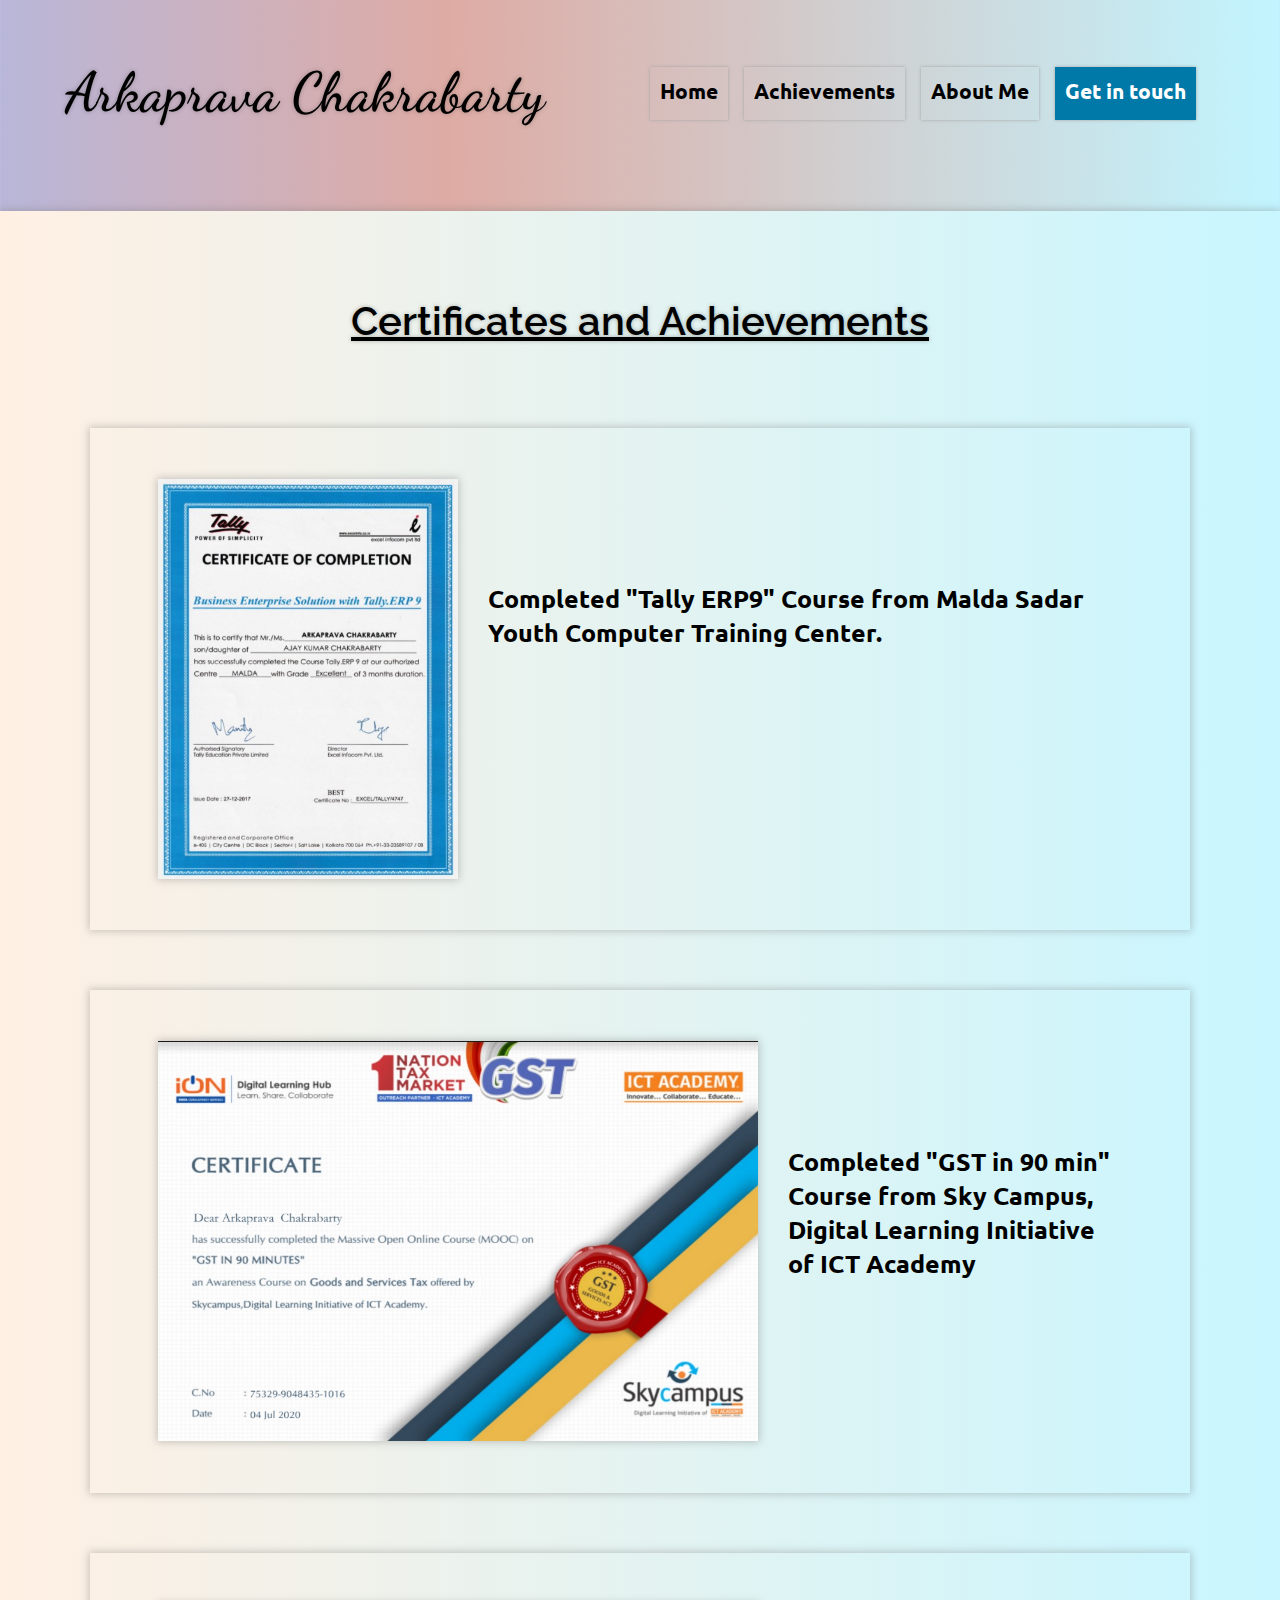
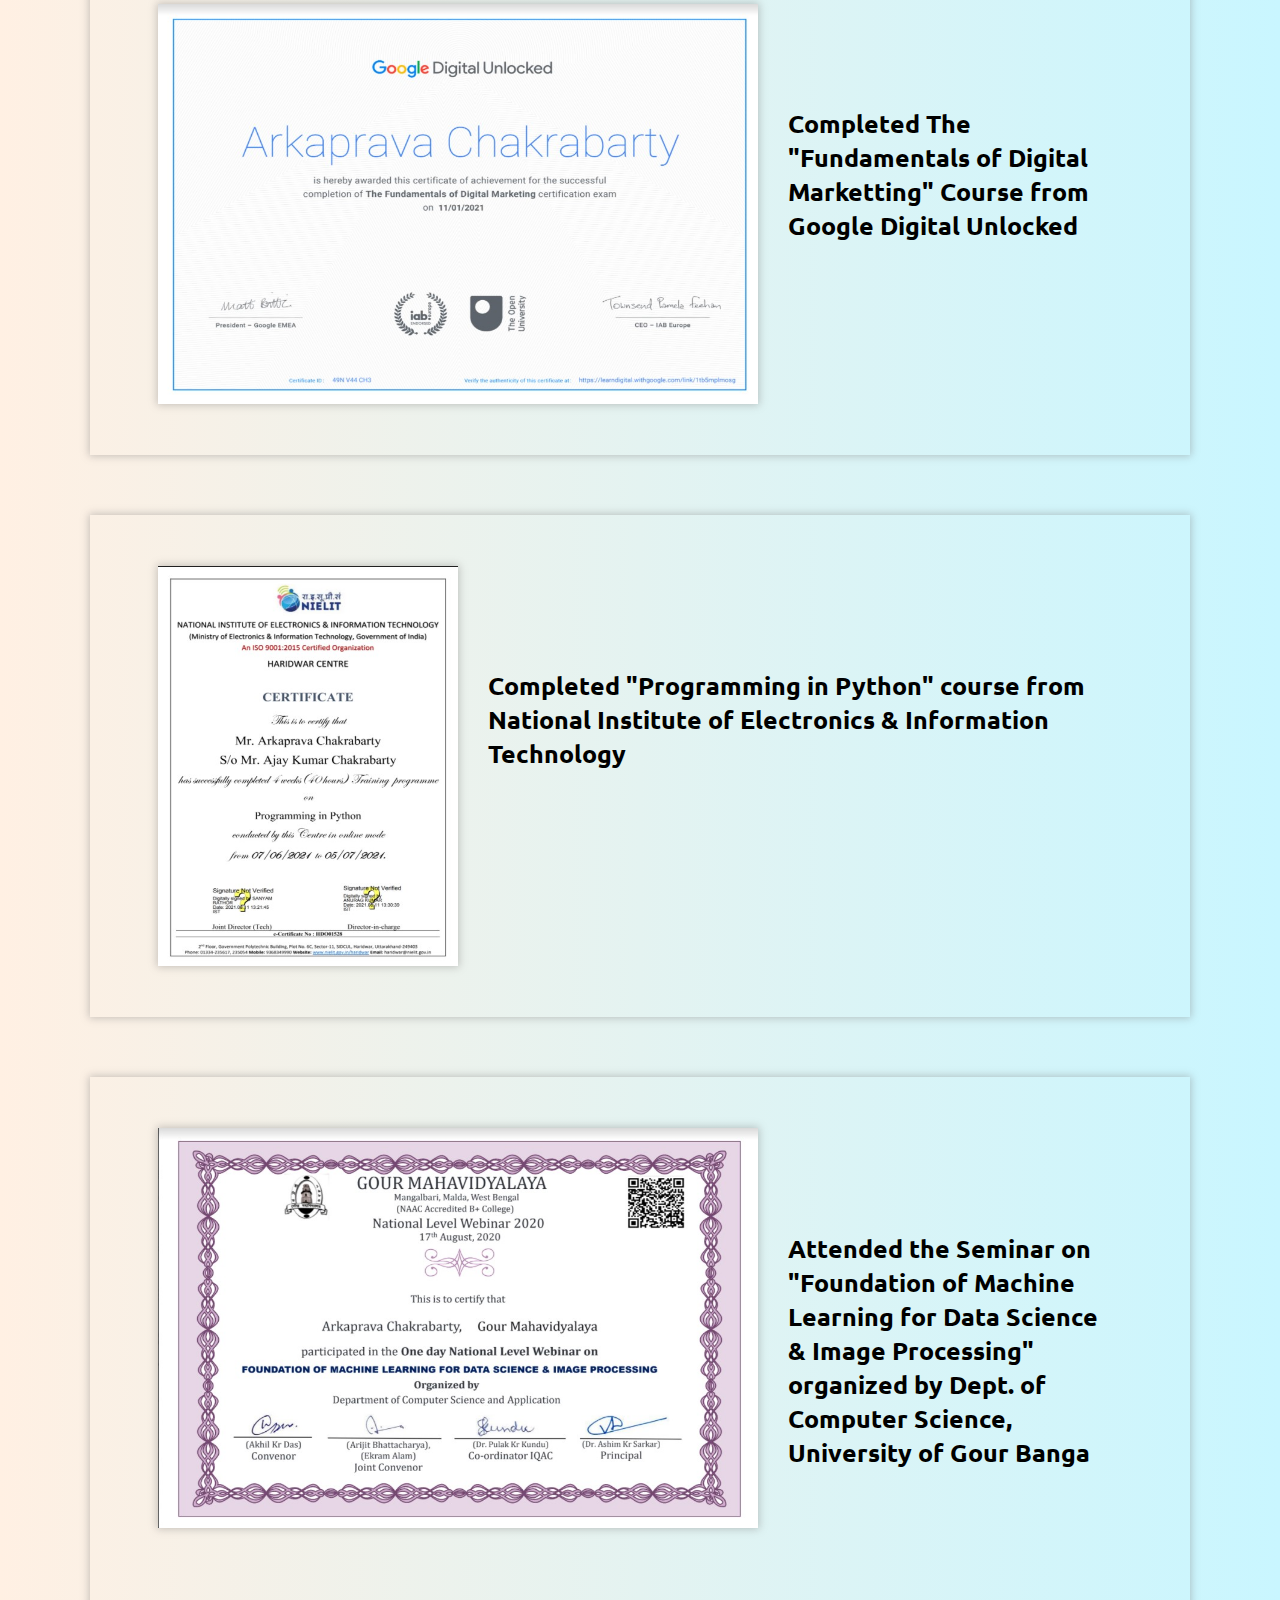
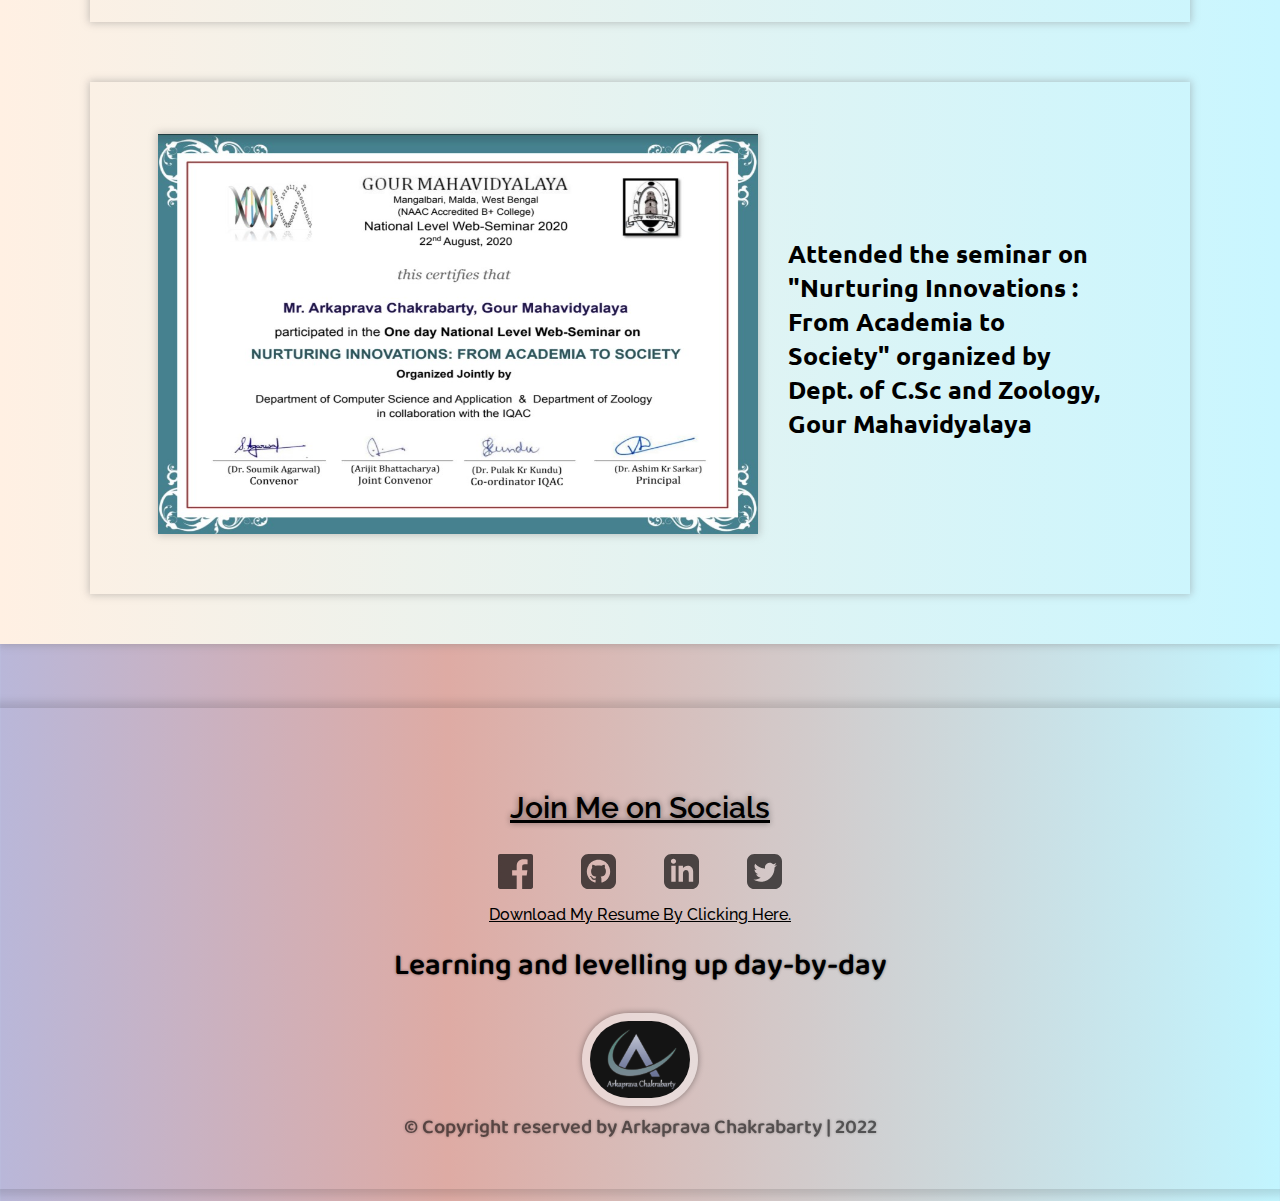
==== achievement.html @ 01ed6176 "Add files via upload" ====
<!DOCTYPE html>
<html lang="en">
<head>
    <meta charset="UTF-8">
    <meta http-equiv="X-UA-Compatible" content="IE=edge">
    <meta name="viewport" content="width=device-width, initial-scale=1.0">

    <link href="https://fonts.googleapis.com/css2?family=Ubuntu&display=swap" rel="stylesheet">
    <link href="https://fonts.googleapis.com/css2?family=Comforter&display=swap" rel="stylesheet">
    <link href="https://fonts.googleapis.com/css2?family=Roboto+Mono&display=swap" rel="stylesheet">
    <link href="https://fonts.googleapis.com/css2?family=Nunito&display=swap" rel="stylesheet">
    <link href="https://fonts.googleapis.com/css2?family=Baloo+Bhaijaan+2&display=swap" rel="stylesheet">
    <link href="https://fonts.googleapis.com/css2?family=Raleway&display=swap" rel="stylesheet">
    <link href="https://fonts.googleapis.com/css2?family=Dancing+Script:wght@500&display=swap" rel="stylesheet">

    <link rel="icon" href="images/My_logo.png" type="image/x-icon">

    <link rel="stylesheet" href="css/main.css">

    <title>Arkaprava Chakrabarty || Portfolio</title>
</head>
<body>
    <header class="index_header">
        <div class="headLogo"> <a href="index.html"> Arkaprava Chakrabarty</a> </div>
        <div class="navBar">
            <a href="index.html">Home</a>
            <a href="achievement.html">Achievements</a>
            <a href="about.html">About Me</a>
            <a href="contact.html" class="get_in_touch">Get in touch</a>
        </div>
    </header>

    <article>
        <div class="achievement_container">
            <div class="achievement_heading">Certificates and Achievements</div>
            <div class="achievement_content_container">
                <img src="images/tally.jpg" alt="" class="length_img">
                <div class="achievement_content_description">Completed "Tally ERP9" Course from Malda Sadar Youth Computer Training Center.</div>
            </div>
            <div class="achievement_content_container">
                <img src="images/gst_in_90min.jpg" alt="" class="width_img">
                <div class="achievement_content_description">Completed "GST in 90 min" Course from Sky Campus, Digital Learning Initiative of ICT Academy</div>
            </div>
            <div class="achievement_content_container">
                <img src="images/digital_marketting.jpg" alt="" class="width_img">
                <div class="achievement_content_description">Completed The "Fundamentals of Digital Marketting" Course from Google Digital Unlocked</div>
            </div>
            <div class="achievement_content_container">
                <img src="images/python_neilit.jpg" alt="" class="length_img">
                <div class="achievement_content_description">Completed "Programming in Python" course from National Institute of Electronics & Information Technology</div>
            </div>
            <div class="achievement_content_container">
                <img src="images/webinar_Csc.jpg" alt="" class="width_img">
                <div class="achievement_content_description">Attended the Seminar on "Foundation of Machine Learning for Data Science & Image Processing" organized by Dept. of Computer Science, University of Gour Banga</div>
            </div>
            <div class="achievement_content_container">
                <img src="images/webinar_CSc_Zoo.jpg" alt="" class="width_img">
                <div class="achievement_content_description">Attended the seminar on "Nurturing Innovations : From Academia to Society" organized by Dept. of C.Sc and Zoology, Gour Mahavidyalaya</div>
            </div>
        </div>
    </article>

    <footer class="index_footer">
        <div class="footer_container">
            <div class="icon_container"><!--Social Icons-->
                <div class="footer_heading">Join Me on Socials</div>
                <a href="https://www.facebook.com/arkaprava.chakrabarty.3"><img src="images/facebook.svg" alt=""></a> <!--Facebook Link-->

                <a href="https://github.com/Arkaprava-98"><img src="images/github.svg" alt=""></a><!--Github Link-->

                <a href=""><img src="images/linkedin.svg" alt=""></a><!--Linked in Link-->

                <a href=""><img src="images/twitter.svg" alt=""></a> <!--Twitter link-->
            </div>
            <a href="images/Arkaprava_Chakrabarty_Resume.pdf" download="Arkaprava_Chakrabarty_Resume" class="resume_link">Download My Resume By Clicking Here.</a>
            <div class="footer_caption">Learning and levelling up day-by-day</div>
            <div class="copyright_img"><img src="images/My_logo.png" alt=""></div>
            <div class="page_copyright">&copy; Copyright reserved by Arkaprava Chakrabarty | 2022</div>
        </div>
</body>
</html>
---- css/main.css ----
html,body,div,span,applet,object,iframe,h1,h2,h3,h4,h5,h6,p,blockquote,pre,a,abbr,acronym,address,big,cite,code,del,dfn,em,img,ins,kbd,q,s,samp,small,strike,strong,sub,sup,tt,var,b,u,i,center,dl,dt,dd,ol,ul,li,fieldset,form,label,legend,table,caption,tbody,tfoot,thead,tr,th,td,article,aside,canvas,details,embed,figure,figcaption,footer,header,hgroup,menu,nav,output,ruby,section,summary,time,mark,audio,video{margin:0;padding:0;border:0;font-size:100%;vertical-align:baseline;text-decoration:none;color:#000}article,aside,details,figcaption,figure,footer,header,hgroup,menu,nav,section{display:block}body{line-height:1}ol,ul{list-style:none}blockquote,q{quotes:none}blockquote:before,blockquote:after{content:"";content:none}q:before,q:after{content:"";content:none}table{border-collapse:collapse;border-spacing:0}body{width:100%;background:linear-gradient(90deg, #b9b7d9 0%, #deaba4 35%, #c2f5ff 100%)}.index_header{display:inline-block;padding:10px;width:90%;margin:55px 55px 40px 55px;position:sticky}.headLogo{float:left;font-family:"Dancing Script",cursive;font-weight:600;font-size:55px;text-shadow:0 0 4px #413d3d5c}.navBar{float:right;padding:15px}.navBar a{padding:10px;padding-bottom:16px;margin:6px;font-family:"Ubuntu",sans-serif;font-size:21px;font-weight:600;box-sizing:border-box;box-shadow:0px 0px 3px 0px #a4a4a4}.get_in_touch{color:#fff;background-color:#0079a8}.content1{display:flex;width:100%;margin-top:3%;box-shadow:0px 0px 8px 1px rgba(120,118,118,.4);background:linear-gradient(90deg, #fff0e3 0%, #c9f6ff 100%)}.content1_left{width:50%;text-align:center;font-size:45px;padding:50px;margin:10px;margin-top:3%}.greet_text{width:140%;text-align:left;padding:10px 10px 13px 43.5%;font-size:35px;font-family:"Roboto Mono",monospace;font-weight:600;text-shadow:0 0 4px #413d3d5c}.greet_name{width:121%;padding:10px 10px 13px 19%;font-size:40px;font-family:"Nunito",sans-serif;font-weight:600;text-shadow:0 0 4px #413d3d5c}.greet_des{width:100%;margin-left:40%;padding:10px 10px 13px 22px;text-align:left;font-size:35px;font-family:"Roboto Mono",monospace;font-weight:600;box-sizing:border-box;background:#eabcbc;box-shadow:0px 0px 8px 1px rgba(120,118,118,.4)}.greet_link{text-align:left;padding:10px 24px 10px 6%;margin-left:40%;font-size:30px;font-family:"Ubuntu",sans-serif;font-weight:600;box-sizing:border-box;background:#eabcbc;box-shadow:0px 0px 8px 1px rgba(120,118,118,.4);margin-top:12px;border-radius:30px;width:38%}.content1_right{width:37%;padding:3% 0px 10px 12%;margin-bottom:2%}.content1_right img{box-shadow:0px 0px 20px 9px rgba(120,118,118,.4)}.content2{padding:60px;margin-top:5%;margin-bottom:5%;box-sizing:border-box;box-shadow:0px 0px 8px 6px rgba(0,0,0,.12)}.content2_heading{text-align:center;font-size:40px;font-family:"Raleway",sans-serif;font-weight:600;text-shadow:0 0 6px #0000007a;box-sizing:border-box;box-shadow:0px 0px 10px 5px rgba(0,0,0,.14);margin:0px 31% 0px 29%;padding:10px 5px 10px 5px;background:linear-gradient(90deg, #fff0e3 0%, #c9f6ff 100%)}.content2_content_container{display:flex;padding:0px 60px 0px 60px;margin-top:5%;margin-bottom:53}.content2_body_container{padding:30px;margin:14px;box-sizing:border-box;box-shadow:0px 0px 10px 0px rgba(0,0,0,.2);border-radius:6px}.content2_body_container p{padding:35px 35px 15px 35px;margin:5px 5px 50px 5px;font-family:"Baloo Bhaijaan 2",cursive;font-size:22px}.content2_body_container a{margin:0px 28% 0px 28%;padding:7px 20px 7px 20px;box-sizing:border-box;box-shadow:0px 0px 13px 0px rgba(0,0,0,.14);border-radius:36px;background:linear-gradient(90deg, #fff0e3 0%, #c9f6ff 100%);font-family:"Ubuntu",sans-serif}footer{width:100%;margin-top:5%;margin-bottom:1%;box-sizing:border-box;box-shadow:0px 0px 8px 6px rgba(0,0,0,.12);padding:50px;text-align:center}.icon_container{margin:30px 30px 15px 30px}.icon_container a{padding:10px;margin:12px;opacity:.65}.footer_heading{font-size:30px;font-family:"Raleway",sans-serif;font-weight:600;text-shadow:0 0 6px #0000007a;text-decoration:underline;margin:0px 0px 26px 0px;padding:5px}.icon_container a img{width:35px}.footer_caption{padding:20px 30px 7px 30px;margin:10px 30px 3px 30px;font-family:"Baloo Bhaijaan 2",cursive;font-size:30px;font-weight:600;text-shadow:0 0 3px #00000073}.page_copyright{opacity:.6;font-family:"Baloo Bhaijaan 2",cursive;font-size:20px;font-weight:600;text-shadow:0 0 3px #00000073}.copyright_img img{width:100px;height:77px;padding:8px;border-radius:64px;margin:20px 5px 10px 5px;background-color:#ffffff6b;box-shadow:0px 0px 6px 0px rgba(0,0,0,.39)}.contact_header{display:inline-block;padding:10px;width:90%;margin:55px 55px 40px 55px;position:sticky}.contact_content_container{display:flex;width:100%;margin-top:3%;padding:4% 0px;box-shadow:0px 0px 8px 1px rgba(120,118,118,.4);background:linear-gradient(90deg, #fff0e3 0%, #c9f6ff 100%)}.contact_left_container{display:inline-block;text-align:center;padding:20px;width:50%;box-shadow:0px 0px 8px 1px rgba(120,118,118,.4);margin:15px}.contact_left_heading{font-size:40px;font-family:"Raleway",sans-serif;text-shadow:0 0 4px #413d3d5c;font-weight:600;padding:20px 10px 20px 10px;text-decoration:underline}.contact_left_description{font-size:25px;font-family:"Nunito",sans-serif;font-weight:600;text-shadow:0 0 4px #413d3d5c;padding:10px 60px 20px 60px;text-align:left;line-height:28px}.contact_form{margin:5px 50px 10px 50px;padding:10px 60px}.contact_form div{display:inline-block;width:100%}.contact_form div label{display:inline-block;width:100%;text-align:left;font-family:"Ubuntu",sans-serif;text-shadow:0 0 4px #413d3d5c;font-size:20px;font-weight:600;padding:10px 0px 5px 0px;margin:10px 0px 10px 0px;text-decoration:underline}.contact_form div input{display:inline-block;width:100%;height:50px;padding:0px 20px;margin:5px 0px}#contact_gen_msg{height:200px}#submit_btn{width:25%;font-size:20px;float:left;border-radius:30px;font-family:"Ubuntu",sans-serif;font-weight:600;background-color:#ffd2d2b5;text-shadow:0 0 4px #413d3d5c}.contact_right_container{display:inline-block;text-align:center;padding:20px;width:50%;box-shadow:0px 0px 8px 1px rgba(120,118,118,.4);margin:15px}.contact_right_myinfo{font-size:40px;font-family:"Raleway",sans-serif;text-shadow:0 0 4px #413d3d5c;font-weight:600;padding:20px 10px 20px 10px;text-decoration:underline}.contact_right_img{float:left;width:200px;height:250px;padding:30px 5px}.contact_right_description{text-align:justify;font-size:30px;font-family:"Nunito",sans-serif;font-weight:600;text-shadow:0 0 4px #413d3d5c;padding:20px 30px 20px 32%;line-height:37px;word-break:break-word}.contact_right_label{width:93%;padding:15px 20px;font-size:25px;font-family:"Nunito",sans-serif;font-weight:600;text-shadow:0 0 4px #413d3d5c;border-radius:30px;background-color:#caffff;margin-top:30px;margin-bottom:10px;text-align:center}.contact_right_address{width:100%;display:flex;justify-content:flex-start;padding:10px 10px;font-size:25px;font-family:"Raleway",sans-serif;font-weight:600;text-shadow:0 0 4px #413d3d5c;text-align:left}.contact_right_mail{width:100%;display:flex;justify-content:flex-start;padding:10px 10px;font-size:25px;font-family:"Raleway",sans-serif;font-weight:600;text-shadow:0 0 4px #413d3d5c;text-align:left}.contact_right_mail span{padding-left:10px;font-family:"Nunito",sans-serif;font-weight:100}.about_content_container{display:grid;width:100%;margin-top:3%;box-shadow:0px 0px 8px 1px rgba(120,118,118,.4);background:linear-gradient(90deg, #fff0e3 0%, #c9f6ff 100%)}.about_content_part1{padding:10px}.about_intro_heading{font-size:40px;font-family:"Raleway",sans-serif;text-shadow:0 0 4px #413d3d5c;text-align:center;font-weight:600;text-decoration:underline;margin:30px 10px 5px 10px}.about_content_intro{padding:40px 0px 40px 40px;margin:30px 0px 30px 17%;width:79%}.about_intro_img{width:210px;height:260px;float:left;margin-right:5%}.about_intro_img img{padding:10px;background-color:#fffefe7a;box-shadow:0px 0px 8px 1px rgba(120,118,118,.4)}.about_intro_text{font-family:"Titillium Web",sans-serif;font-size:30px;font-weight:600;width:55%;padding-left:20%;line-height:41px;text-align:justify}.about_content_part2{display:flex;padding:40px;margin:20px 30px 30px 30px;width:90%}.about_part2_container{width:30%;padding:20px 20px 20px 20px;margin:10px;text-align:center;box-shadow:0px 0px 8px 1px rgba(120,118,118,.4)}.about_part2_img img{width:70px}.about_part2_label{font-size:30px;font-family:"Ubuntu",sans-serif;font-weight:600;padding:20px;margin:5px}.about_part2_description{font-size:20px;font-family:"Nunito",sans-serif;padding:0px 45px 15px 45px;margin:2px 5px}.about_part2_sublabel{font-size:15px;font-family:"Nunito",sans-serif;padding:0px 45px 15px 45px;margin:2px 5px;font-weight:600}.about_part2_label2{font-size:20px;font-family:"Nunito",sans-serif;padding:0px 45px 15px 45px;margin:2px 5px;font-weight:600}.about_part2_menu{padding-top:10px;margin:5px}.about_part2_menu li{font-size:20px;font-family:"Raleway",sans-serif;padding:0px 45px 15px 45px;margin:2px 5px;font-weight:500}.about_part3_container{padding:20px 20px 20px 20px;margin:10px;text-align:center;box-shadow:0px 0px 8px 1px rgba(120,118,118,.4)}.about_part3_description{font-size:30px;font-family:"Ubuntu",sans-serif;font-weight:600;padding:20px;margin:5px}.resume_link{font-size:16px;font-family:"Raleway",sans-serif;padding:0px 45px 15px 45px;margin:2px 5px;font-weight:500;text-decoration:underline}.achievement_container{display:grid;width:100%;margin-top:3%;box-shadow:0px 0px 8px 1px rgba(120,118,118,.4);background:linear-gradient(90deg, #fff0e3 0%, #c9f6ff 100%)}.achievement_heading{font-size:40px;font-family:"Raleway",sans-serif;text-shadow:0 0 4px #413d3d5c;text-align:center;font-weight:600;text-decoration:underline;margin:7% 10px 6% 10px}.achievement_content_container{display:inline-block;width:80%;margin:10px 10% 50px 7%;padding:4% 3%;box-shadow:0px 0px 8px 1px rgba(120,118,118,.4)}.achievement_content_container img{margin:0px 30px 0px 30px;float:left;box-shadow:0px 0px 8px 1px rgba(120,118,118,.4)}.length_img{width:300px;height:400px}.width_img{width:600px;height:400px}.achievement_content_description{font-size:25px;font-family:"Ubuntu",sans-serif;font-weight:600;padding:10% 40px 10% 40px;line-height:34px}/*# sourceMappingURL=main.css.map */
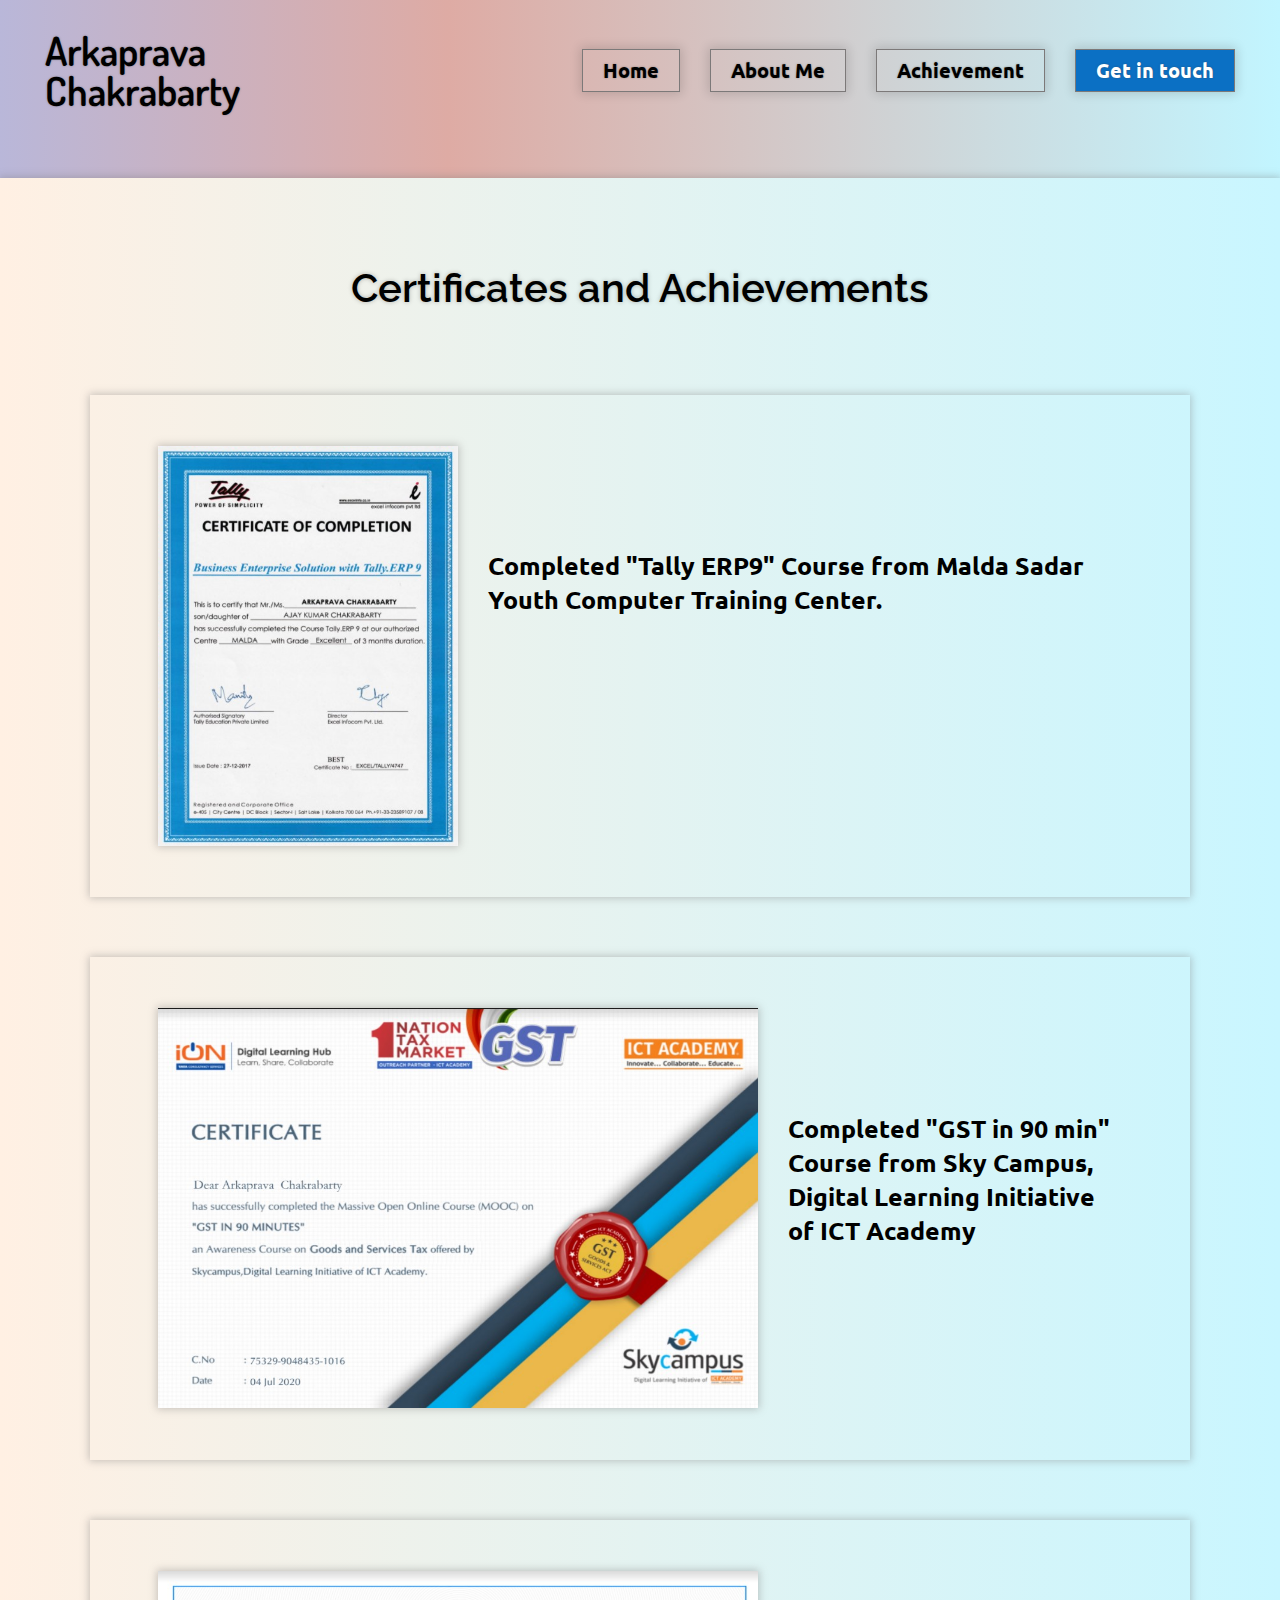
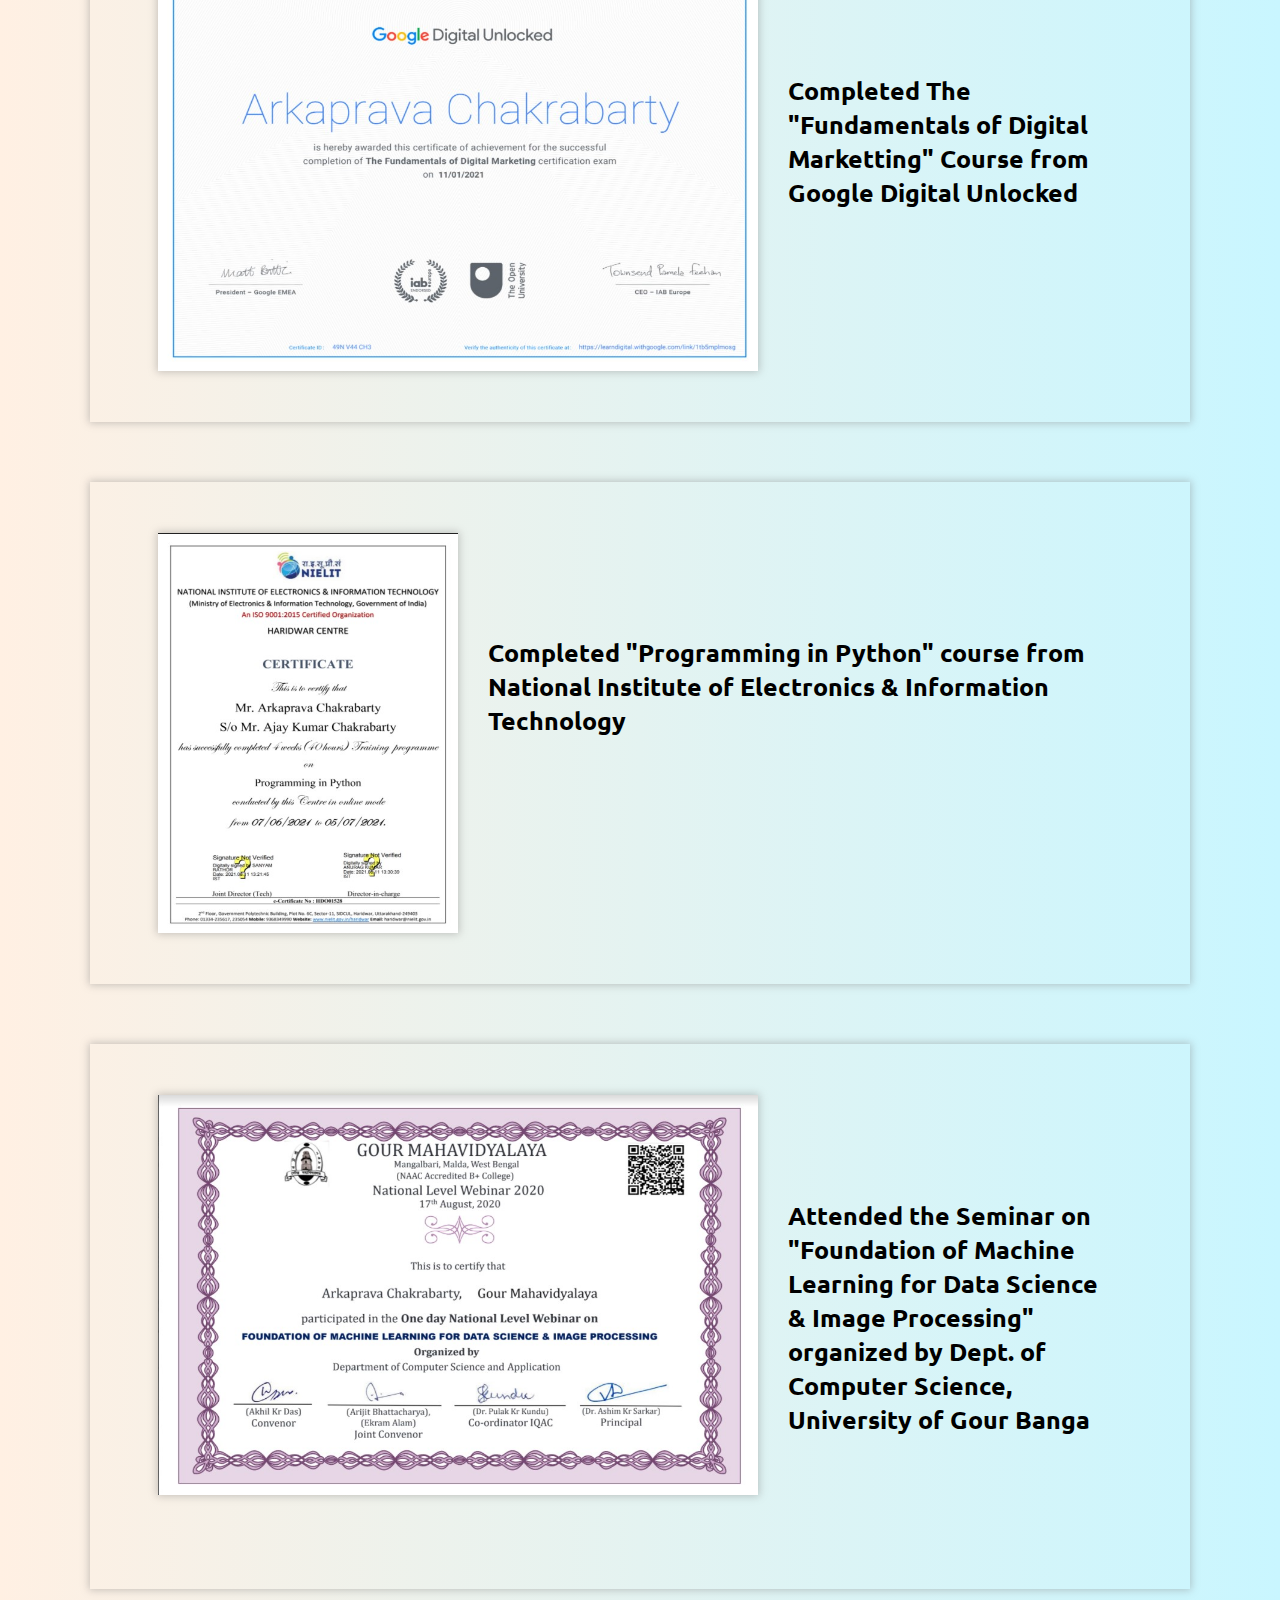
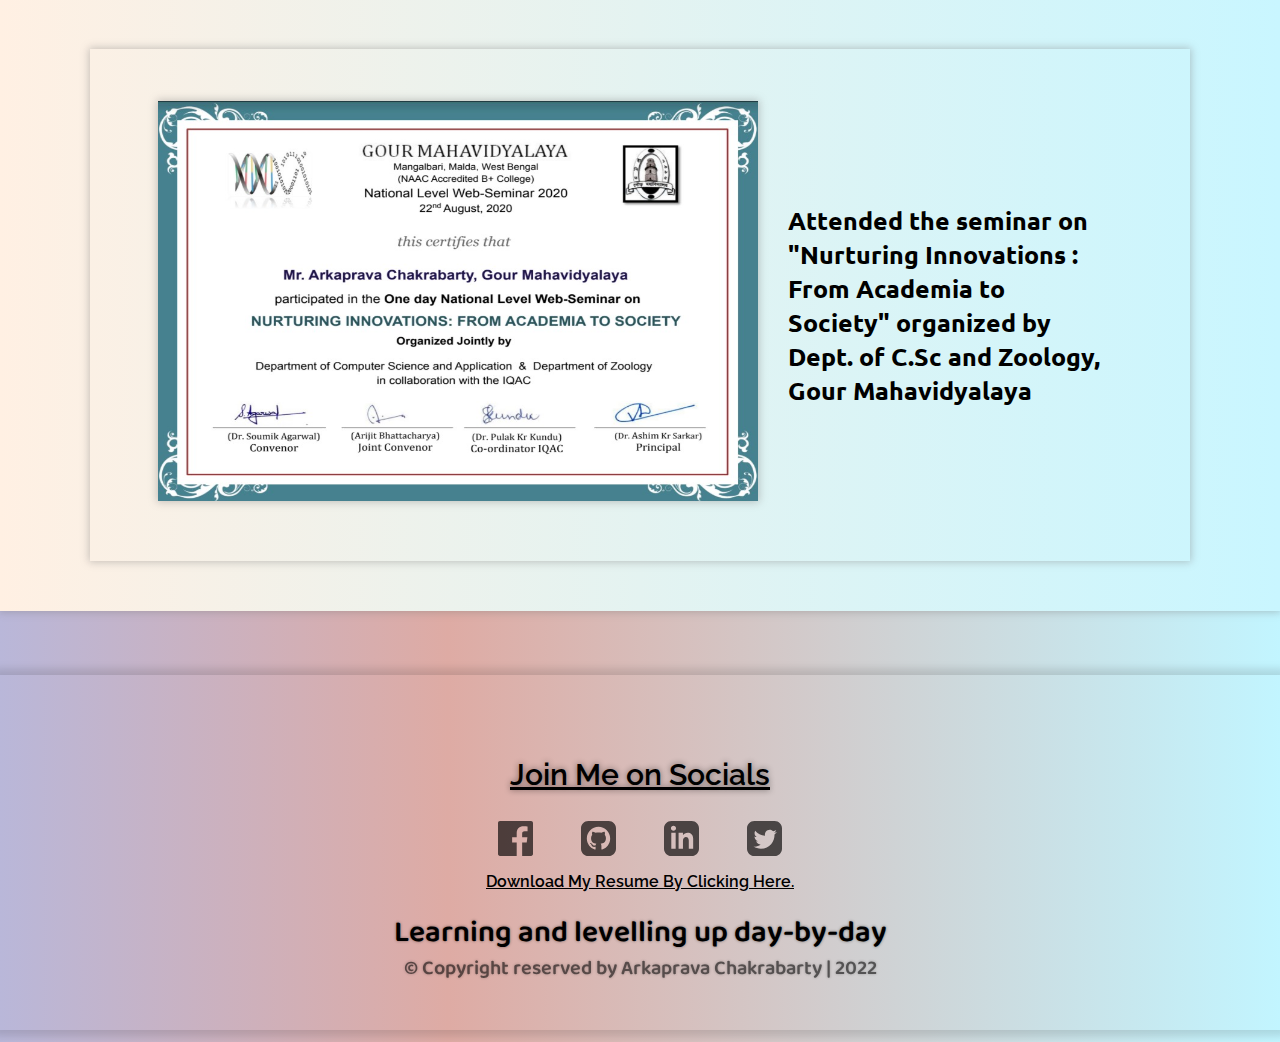
==== commit 12bfdd85: "Add files via upload" ====
--- a/achievement.html
+++ b/achievement.html
@@ -5,65 +5,60 @@
     <meta http-equiv="X-UA-Compatible" content="IE=edge">
     <meta name="viewport" content="width=device-width, initial-scale=1.0">
 
-    <link href="https://fonts.googleapis.com/css2?family=Ubuntu&display=swap" rel="stylesheet">
-    <link href="https://fonts.googleapis.com/css2?family=Comforter&display=swap" rel="stylesheet">
-    <link href="https://fonts.googleapis.com/css2?family=Roboto+Mono&display=swap" rel="stylesheet">
-    <link href="https://fonts.googleapis.com/css2?family=Nunito&display=swap" rel="stylesheet">
-    <link href="https://fonts.googleapis.com/css2?family=Baloo+Bhaijaan+2&display=swap" rel="stylesheet">
-    <link href="https://fonts.googleapis.com/css2?family=Raleway&display=swap" rel="stylesheet">
-    <link href="https://fonts.googleapis.com/css2?family=Dancing+Script:wght@500&display=swap" rel="stylesheet">
-
-    <link rel="icon" href="images/My_logo.png" type="image/x-icon">
+    <link rel="icon" href="images/My-logo.png" type="image/x-icon">
 
     <link rel="stylesheet" href="css/main.css">
 
-    <title>Arkaprava Chakrabarty || Portfolio</title>
+    <title>Achievements</title>
 </head>
 <body>
-    <header class="index_header">
-        <div class="headLogo"> <a href="index.html"> Arkaprava Chakrabarty</a> </div>
-        <div class="navBar">
-            <a href="index.html">Home</a>
-            <a href="achievement.html">Achievements</a>
-            <a href="about.html">About Me</a>
-            <a href="contact.html" class="get_in_touch">Get in touch</a>
+    <header class="navBar height-nav-resp" id="">
+        <div class="logo-font">Arkaprava Chakrabarty</div>
+        <ul class="navList visibility-class-resp">
+            <li><a href="index.html">Home</a></li>
+            <li><a href="#about">About Me</a></li>
+            <li><a href="achievement.html">Achievement</a></li>
+            <li class="contact-btn"><a href="contact.html">Get in touch</a></li>
+        </ul>
+        <div class="burger">
+            <div class="line"></div>
+            <div class="line"></div>
+            <div class="line"></div>
         </div>
     </header>
-
     <article>
-        <div class="achievement_container">
-            <div class="achievement_heading">Certificates and Achievements</div>
-            <div class="achievement_content_container">
-                <img src="images/tally.jpg" alt="" class="length_img">
-                <div class="achievement_content_description">Completed "Tally ERP9" Course from Malda Sadar Youth Computer Training Center.</div>
+        <div class="achievement-container">
+            <div class="achievement-heading">Certificates and Achievements</div>
+            <div class="achievement-content-container">
+                <img src="images/tally.jpg" alt="" class="length-img">
+                <div class="achievement-content-description">Completed "Tally ERP9" Course from Malda Sadar Youth Computer Training Center.</div>
             </div>
-            <div class="achievement_content_container">
-                <img src="images/gst_in_90min.jpg" alt="" class="width_img">
-                <div class="achievement_content_description">Completed "GST in 90 min" Course from Sky Campus, Digital Learning Initiative of ICT Academy</div>
+            <div class="achievement-content-container">
+                <img src="images/gst_in_90min.jpg" alt="" class="width-img">
+                <div class="achievement-content-description">Completed "GST in 90 min" Course from Sky Campus, Digital Learning Initiative of ICT Academy</div>
             </div>
-            <div class="achievement_content_container">
-                <img src="images/digital_marketting.jpg" alt="" class="width_img">
-                <div class="achievement_content_description">Completed The "Fundamentals of Digital Marketting" Course from Google Digital Unlocked</div>
+            <div class="achievement-content-container">
+                <img src="images/digital_marketting.jpg" alt="" class="width-img">
+                <div class="achievement-content-description">Completed The "Fundamentals of Digital Marketting" Course from Google Digital Unlocked</div>
             </div>
-            <div class="achievement_content_container">
-                <img src="images/python_neilit.jpg" alt="" class="length_img">
-                <div class="achievement_content_description">Completed "Programming in Python" course from National Institute of Electronics & Information Technology</div>
+            <div class="achievement-content-container">
+                <img src="images/python_neilit.jpg" alt="" class="length-img">
+                <div class="achievement-content-description">Completed "Programming in Python" course from National Institute of Electronics & Information Technology</div>
             </div>
-            <div class="achievement_content_container">
-                <img src="images/webinar_Csc.jpg" alt="" class="width_img">
-                <div class="achievement_content_description">Attended the Seminar on "Foundation of Machine Learning for Data Science & Image Processing" organized by Dept. of Computer Science, University of Gour Banga</div>
+            <div class="achievement-content-container">
+                <img src="images/webinar_Csc.jpg" alt="" class="width-img">
+                <div class="achievement-content-description">Attended the Seminar on "Foundation of Machine Learning for Data Science & Image Processing" organized by Dept. of Computer Science, University of Gour Banga</div>
             </div>
-            <div class="achievement_content_container">
-                <img src="images/webinar_CSc_Zoo.jpg" alt="" class="width_img">
-                <div class="achievement_content_description">Attended the seminar on "Nurturing Innovations : From Academia to Society" organized by Dept. of C.Sc and Zoology, Gour Mahavidyalaya</div>
+            <div class="achievement-content-container">
+                <img src="images/webinar_CSc_Zoo.jpg" alt="" class="width-img">
+                <div class="achievement-content-description">Attended the seminar on "Nurturing Innovations : From Academia to Society" organized by Dept. of C.Sc and Zoology, Gour Mahavidyalaya</div>
             </div>
         </div>
     </article>
-
-    <footer class="index_footer">
-        <div class="footer_container">
-            <div class="icon_container"><!--Social Icons-->
-                <div class="footer_heading">Join Me on Socials</div>
+    <footer class="index-footer">
+        <div class="footer-container">
+            <div class="icon-container"><!--Social Icons-->
+                <div class="footer-heading">Join Me on Socials</div>
                 <a href="https://www.facebook.com/arkaprava.chakrabarty.3"><img src="images/facebook.svg" alt=""></a> <!--Facebook Link-->
 
                 <a href="https://github.com/Arkaprava-98"><img src="images/github.svg" alt=""></a><!--Github Link-->
@@ -72,10 +67,12 @@
 
                 <a href=""><img src="images/twitter.svg" alt=""></a> <!--Twitter link-->
             </div>
-            <a href="images/Arkaprava_Chakrabarty_Resume.pdf" download="Arkaprava_Chakrabarty_Resume" class="resume_link">Download My Resume By Clicking Here.</a>
-            <div class="footer_caption">Learning and levelling up day-by-day</div>
-            <div class="copyright_img"><img src="images/My_logo.png" alt=""></div>
-            <div class="page_copyright">&copy; Copyright reserved by Arkaprava Chakrabarty | 2022</div>
+            <div class="resume-div-resp"><a href="images/Arkaprava-Chakrabarty-Resume.pdf" download="Arkaprava-Chakrabarty-Resume" class="resume-link">Download My Resume By Clicking Here.</a></div>
+            
+            <div class="footer-caption">Learning and levelling up day-by-day</div>
+            <div class="page-copyright">&copy; Copyright reserved by Arkaprava Chakrabarty | 2022</div>
+            
         </div>
+    </footer>
 </body>
 </html>--- a/css/main.css
+++ b/css/main.css
@@ -1 +1 @@
-html,body,div,span,applet,object,iframe,h1,h2,h3,h4,h5,h6,p,blockquote,pre,a,abbr,acronym,address,big,cite,code,del,dfn,em,img,ins,kbd,q,s,samp,small,strike,strong,sub,sup,tt,var,b,u,i,center,dl,dt,dd,ol,ul,li,fieldset,form,label,legend,table,caption,tbody,tfoot,thead,tr,th,td,article,aside,canvas,details,embed,figure,figcaption,footer,header,hgroup,menu,nav,output,ruby,section,summary,time,mark,audio,video{margin:0;padding:0;border:0;font-size:100%;vertical-align:baseline;text-decoration:none;color:#000}article,aside,details,figcaption,figure,footer,header,hgroup,menu,nav,section{display:block}body{line-height:1}ol,ul{list-style:none}blockquote,q{quotes:none}blockquote:before,blockquote:after{content:"";content:none}q:before,q:after{content:"";content:none}table{border-collapse:collapse;border-spacing:0}body{width:100%;background:linear-gradient(90deg, #b9b7d9 0%, #deaba4 35%, #c2f5ff 100%)}.index_header{display:inline-block;padding:10px;width:90%;margin:55px 55px 40px 55px;position:sticky}.headLogo{float:left;font-family:"Dancing Script",cursive;font-weight:600;font-size:55px;text-shadow:0 0 4px #413d3d5c}.navBar{float:right;padding:15px}.navBar a{padding:10px;padding-bottom:16px;margin:6px;font-family:"Ubuntu",sans-serif;font-size:21px;font-weight:600;box-sizing:border-box;box-shadow:0px 0px 3px 0px #a4a4a4}.get_in_touch{color:#fff;background-color:#0079a8}.content1{display:flex;width:100%;margin-top:3%;box-shadow:0px 0px 8px 1px rgba(120,118,118,.4);background:linear-gradient(90deg, #fff0e3 0%, #c9f6ff 100%)}.content1_left{width:50%;text-align:center;font-size:45px;padding:50px;margin:10px;margin-top:3%}.greet_text{width:140%;text-align:left;padding:10px 10px 13px 43.5%;font-size:35px;font-family:"Roboto Mono",monospace;font-weight:600;text-shadow:0 0 4px #413d3d5c}.greet_name{width:121%;padding:10px 10px 13px 19%;font-size:40px;font-family:"Nunito",sans-serif;font-weight:600;text-shadow:0 0 4px #413d3d5c}.greet_des{width:100%;margin-left:40%;padding:10px 10px 13px 22px;text-align:left;font-size:35px;font-family:"Roboto Mono",monospace;font-weight:600;box-sizing:border-box;background:#eabcbc;box-shadow:0px 0px 8px 1px rgba(120,118,118,.4)}.greet_link{text-align:left;padding:10px 24px 10px 6%;margin-left:40%;font-size:30px;font-family:"Ubuntu",sans-serif;font-weight:600;box-sizing:border-box;background:#eabcbc;box-shadow:0px 0px 8px 1px rgba(120,118,118,.4);margin-top:12px;border-radius:30px;width:38%}.content1_right{width:37%;padding:3% 0px 10px 12%;margin-bottom:2%}.content1_right img{box-shadow:0px 0px 20px 9px rgba(120,118,118,.4)}.content2{padding:60px;margin-top:5%;margin-bottom:5%;box-sizing:border-box;box-shadow:0px 0px 8px 6px rgba(0,0,0,.12)}.content2_heading{text-align:center;font-size:40px;font-family:"Raleway",sans-serif;font-weight:600;text-shadow:0 0 6px #0000007a;box-sizing:border-box;box-shadow:0px 0px 10px 5px rgba(0,0,0,.14);margin:0px 31% 0px 29%;padding:10px 5px 10px 5px;background:linear-gradient(90deg, #fff0e3 0%, #c9f6ff 100%)}.content2_content_container{display:flex;padding:0px 60px 0px 60px;margin-top:5%;margin-bottom:53}.content2_body_container{padding:30px;margin:14px;box-sizing:border-box;box-shadow:0px 0px 10px 0px rgba(0,0,0,.2);border-radius:6px}.content2_body_container p{padding:35px 35px 15px 35px;margin:5px 5px 50px 5px;font-family:"Baloo Bhaijaan 2",cursive;font-size:22px}.content2_body_container a{margin:0px 28% 0px 28%;padding:7px 20px 7px 20px;box-sizing:border-box;box-shadow:0px 0px 13px 0px rgba(0,0,0,.14);border-radius:36px;background:linear-gradient(90deg, #fff0e3 0%, #c9f6ff 100%);font-family:"Ubuntu",sans-serif}footer{width:100%;margin-top:5%;margin-bottom:1%;box-sizing:border-box;box-shadow:0px 0px 8px 6px rgba(0,0,0,.12);padding:50px;text-align:center}.icon_container{margin:30px 30px 15px 30px}.icon_container a{padding:10px;margin:12px;opacity:.65}.footer_heading{font-size:30px;font-family:"Raleway",sans-serif;font-weight:600;text-shadow:0 0 6px #0000007a;text-decoration:underline;margin:0px 0px 26px 0px;padding:5px}.icon_container a img{width:35px}.footer_caption{padding:20px 30px 7px 30px;margin:10px 30px 3px 30px;font-family:"Baloo Bhaijaan 2",cursive;font-size:30px;font-weight:600;text-shadow:0 0 3px #00000073}.page_copyright{opacity:.6;font-family:"Baloo Bhaijaan 2",cursive;font-size:20px;font-weight:600;text-shadow:0 0 3px #00000073}.copyright_img img{width:100px;height:77px;padding:8px;border-radius:64px;margin:20px 5px 10px 5px;background-color:#ffffff6b;box-shadow:0px 0px 6px 0px rgba(0,0,0,.39)}.contact_header{display:inline-block;padding:10px;width:90%;margin:55px 55px 40px 55px;position:sticky}.contact_content_container{display:flex;width:100%;margin-top:3%;padding:4% 0px;box-shadow:0px 0px 8px 1px rgba(120,118,118,.4);background:linear-gradient(90deg, #fff0e3 0%, #c9f6ff 100%)}.contact_left_container{display:inline-block;text-align:center;padding:20px;width:50%;box-shadow:0px 0px 8px 1px rgba(120,118,118,.4);margin:15px}.contact_left_heading{font-size:40px;font-family:"Raleway",sans-serif;text-shadow:0 0 4px #413d3d5c;font-weight:600;padding:20px 10px 20px 10px;text-decoration:underline}.contact_left_description{font-size:25px;font-family:"Nunito",sans-serif;font-weight:600;text-shadow:0 0 4px #413d3d5c;padding:10px 60px 20px 60px;text-align:left;line-height:28px}.contact_form{margin:5px 50px 10px 50px;padding:10px 60px}.contact_form div{display:inline-block;width:100%}.contact_form div label{display:inline-block;width:100%;text-align:left;font-family:"Ubuntu",sans-serif;text-shadow:0 0 4px #413d3d5c;font-size:20px;font-weight:600;padding:10px 0px 5px 0px;margin:10px 0px 10px 0px;text-decoration:underline}.contact_form div input{display:inline-block;width:100%;height:50px;padding:0px 20px;margin:5px 0px}#contact_gen_msg{height:200px}#submit_btn{width:25%;font-size:20px;float:left;border-radius:30px;font-family:"Ubuntu",sans-serif;font-weight:600;background-color:#ffd2d2b5;text-shadow:0 0 4px #413d3d5c}.contact_right_container{display:inline-block;text-align:center;padding:20px;width:50%;box-shadow:0px 0px 8px 1px rgba(120,118,118,.4);margin:15px}.contact_right_myinfo{font-size:40px;font-family:"Raleway",sans-serif;text-shadow:0 0 4px #413d3d5c;font-weight:600;padding:20px 10px 20px 10px;text-decoration:underline}.contact_right_img{float:left;width:200px;height:250px;padding:30px 5px}.contact_right_description{text-align:justify;font-size:30px;font-family:"Nunito",sans-serif;font-weight:600;text-shadow:0 0 4px #413d3d5c;padding:20px 30px 20px 32%;line-height:37px;word-break:break-word}.contact_right_label{width:93%;padding:15px 20px;font-size:25px;font-family:"Nunito",sans-serif;font-weight:600;text-shadow:0 0 4px #413d3d5c;border-radius:30px;background-color:#caffff;margin-top:30px;margin-bottom:10px;text-align:center}.contact_right_address{width:100%;display:flex;justify-content:flex-start;padding:10px 10px;font-size:25px;font-family:"Raleway",sans-serif;font-weight:600;text-shadow:0 0 4px #413d3d5c;text-align:left}.contact_right_mail{width:100%;display:flex;justify-content:flex-start;padding:10px 10px;font-size:25px;font-family:"Raleway",sans-serif;font-weight:600;text-shadow:0 0 4px #413d3d5c;text-align:left}.contact_right_mail span{padding-left:10px;font-family:"Nunito",sans-serif;font-weight:100}.about_content_container{display:grid;width:100%;margin-top:3%;box-shadow:0px 0px 8px 1px rgba(120,118,118,.4);background:linear-gradient(90deg, #fff0e3 0%, #c9f6ff 100%)}.about_content_part1{padding:10px}.about_intro_heading{font-size:40px;font-family:"Raleway",sans-serif;text-shadow:0 0 4px #413d3d5c;text-align:center;font-weight:600;text-decoration:underline;margin:30px 10px 5px 10px}.about_content_intro{padding:40px 0px 40px 40px;margin:30px 0px 30px 17%;width:79%}.about_intro_img{width:210px;height:260px;float:left;margin-right:5%}.about_intro_img img{padding:10px;background-color:#fffefe7a;box-shadow:0px 0px 8px 1px rgba(120,118,118,.4)}.about_intro_text{font-family:"Titillium Web",sans-serif;font-size:30px;font-weight:600;width:55%;padding-left:20%;line-height:41px;text-align:justify}.about_content_part2{display:flex;padding:40px;margin:20px 30px 30px 30px;width:90%}.about_part2_container{width:30%;padding:20px 20px 20px 20px;margin:10px;text-align:center;box-shadow:0px 0px 8px 1px rgba(120,118,118,.4)}.about_part2_img img{width:70px}.about_part2_label{font-size:30px;font-family:"Ubuntu",sans-serif;font-weight:600;padding:20px;margin:5px}.about_part2_description{font-size:20px;font-family:"Nunito",sans-serif;padding:0px 45px 15px 45px;margin:2px 5px}.about_part2_sublabel{font-size:15px;font-family:"Nunito",sans-serif;padding:0px 45px 15px 45px;margin:2px 5px;font-weight:600}.about_part2_label2{font-size:20px;font-family:"Nunito",sans-serif;padding:0px 45px 15px 45px;margin:2px 5px;font-weight:600}.about_part2_menu{padding-top:10px;margin:5px}.about_part2_menu li{font-size:20px;font-family:"Raleway",sans-serif;padding:0px 45px 15px 45px;margin:2px 5px;font-weight:500}.about_part3_container{padding:20px 20px 20px 20px;margin:10px;text-align:center;box-shadow:0px 0px 8px 1px rgba(120,118,118,.4)}.about_part3_description{font-size:30px;font-family:"Ubuntu",sans-serif;font-weight:600;padding:20px;margin:5px}.resume_link{font-size:16px;font-family:"Raleway",sans-serif;padding:0px 45px 15px 45px;margin:2px 5px;font-weight:500;text-decoration:underline}.achievement_container{display:grid;width:100%;margin-top:3%;box-shadow:0px 0px 8px 1px rgba(120,118,118,.4);background:linear-gradient(90deg, #fff0e3 0%, #c9f6ff 100%)}.achievement_heading{font-size:40px;font-family:"Raleway",sans-serif;text-shadow:0 0 4px #413d3d5c;text-align:center;font-weight:600;text-decoration:underline;margin:7% 10px 6% 10px}.achievement_content_container{display:inline-block;width:80%;margin:10px 10% 50px 7%;padding:4% 3%;box-shadow:0px 0px 8px 1px rgba(120,118,118,.4)}.achievement_content_container img{margin:0px 30px 0px 30px;float:left;box-shadow:0px 0px 8px 1px rgba(120,118,118,.4)}.length_img{width:300px;height:400px}.width_img{width:600px;height:400px}.achievement_content_description{font-size:25px;font-family:"Ubuntu",sans-serif;font-weight:600;padding:10% 40px 10% 40px;line-height:34px}/*# sourceMappingURL=main.css.map */
+@import"https://fonts.googleapis.com/css2?family=Dosis&display=swap";@import"https://fonts.googleapis.com/css2?family=Nunito:wght@300&display=swap";@import"https://fonts.googleapis.com/css2?family=Raleway:wght@300&display=swap";@import"https://fonts.googleapis.com/css2?family=Ubuntu:wght@300&display=swap";@import"https://fonts.googleapis.com/css2?family=Roboto+Mono:wght@300&display=swap";@import"https://fonts.googleapis.com/css2?family=Baloo+Bhaijaan+2&display=swap";html,body,div,span,applet,object,iframe,h1,h2,h3,h4,h5,h6,p,blockquote,pre,a,abbr,acronym,address,big,cite,code,del,dfn,em,img,ins,kbd,q,s,samp,small,strike,strong,sub,sup,tt,var,b,u,i,center,dl,dt,dd,ol,ul,li,fieldset,form,label,legend,table,caption,tbody,tfoot,thead,tr,th,td,article,aside,canvas,details,embed,figure,figcaption,footer,header,hgroup,menu,nav,output,ruby,section,summary,time,mark,audio,video{margin:0;padding:0;border:0;font-size:100%;vertical-align:baseline;text-decoration:none;color:#000}article,aside,details,figcaption,figure,footer,header,hgroup,menu,nav,section{display:block}body{line-height:1}ol,ul{list-style:none}blockquote,q{quotes:none}blockquote:before,blockquote:after{content:"";content:none}q:before,q:after{content:"";content:none}table{border-collapse:collapse;border-spacing:0}body{background:linear-gradient(90deg, #b9b7d9 0%, #deaba4 35%, #c2f5ff 100%);background-repeat:no-repeat;width:auto;background-size:cover}html{scroll-behavior:smooth}.navBar{display:flex;width:100%;background:linear-gradient(90deg, #b9b7d9 0%, #deaba4 35%, #c2f5ff 100%);position:sticky;top:0;cursor:pointer}.burger{display:none;position:absolute;cursor:pointer;right:5%;top:10%}.line{width:33px;background-color:#000;height:4px;margin:3px 3px}.logo-font{display:flex;justify-content:center;align-items:center;text-align:left;width:30%;padding:30px 45px;font-family:"Dosis",sans-serif;font-size:40px;font-weight:600;text-shadow:0px 0px 2px #4343438c}.navList{display:flex;width:70%;justify-content:center;align-items:center;padding-left:10%}.navList li{padding:10px 15px;margin:0px 15px;border:1px solid #7c7979;box-sizing:border-box;box-shadow:0px 0px 10px 2px rgba(0,0,0,.14)}.navList li:hover{background-color:#ffd3d3;transition:all .4s ease-in}.navList li a{padding:5px;font-family:"Ubuntu",sans-serif;font-size:20px;font-weight:600;text-shadow:0px 0px 2px #4343438c}.contact-btn{background-color:#0b70c4}.contact-btn a{color:#fff}.intro-section{display:flex;justify-content:center;align-items:center;margin:5% 0px;padding:3% 0px;background:linear-gradient(90deg, #fff0e3 0%, #c9f6ff 100%);box-shadow:0px 0px 10px 2px rgba(0,0,0,.14)}.intro-text{font-size:20px;padding:20px 0px;text-shadow:0px 0px 14px #60606091}.intro-line1{font-family:"Roboto Mono",monospace;font-weight:600;font-size:35px;margin:15px 0px 10px 0px;padding-right:20px}.intro-line2{font-family:"Nunito",sans-serif;font-weight:600;font-size:45px;margin:15px 0px 10px 0px;padding-right:20px}.intro-line3{font-family:"Raleway",sans-serif;font-weight:600;font-size:30px;margin:15px -10px 10px 0px;background-color:#eabcbc;padding:10px 0px 10px 20px;box-shadow:0px 0px 10px 2px rgba(0,0,0,.14)}.intro-line4{font-family:"Raleway",sans-serif;font-weight:600;font-size:30px;margin:15px 0px 10px 0px;padding-right:20px}.intro-img{padding:20px 10px}.intro-img img{width:250px;box-sizing:border-box;box-shadow:0px 0px 10px 2px rgba(0,0,0,.14)}.intro-description{margin-top:3%;margin-bottom:3%;padding-bottom:3%;display:inline-block;background:linear-gradient(90deg, #fff0e3 0%, #c9f6ff 100%);box-shadow:0px 0px 10px 2px rgba(0,0,0,.14)}.description-heading{font-size:40px;font-family:"Raleway",sans-serif;font-weight:600;width:100%;margin:3% 0px 1% 0px;display:flex;justify-content:center;align-items:center}hr{color:#777;width:30%;margin-bottom:2%}.description-section-container{display:flex}.main-description-container{padding:25px 30px;margin:2%;box-shadow:0px 0px 10px 2px rgba(0,0,0,.14)}.overview-description{font-size:25px;font-family:"Nunito",sans-serif;font-weight:600;padding:10px;margin-bottom:20px}.main-description-container a{font-family:"Ubuntu",sans-serif;font-size:20px;font-weight:600;padding:10px;border-radius:20px;border:1px solid #777;margin-top:2%}.about-content-container{display:flex;flex-direction:column;width:100%;margin-top:7%;margin-bottom:3%;box-shadow:0px 0px 8px 1px rgba(120,118,118,.4);background:linear-gradient(90deg, #fff0e3 0%, #c9f6ff 100%)}.about-content-part1{padding:10px;padding-top:6%}.about-intro-heading{font-size:40px;font-family:"Raleway",sans-serif;text-shadow:0 0 4px #413d3d5c;text-align:center;font-weight:600;margin:30px 10px 5px 10px}.about-content-intro{padding:40px 0px 40px 40px;margin:30px 0px 30px 17%;width:79%}.about-intro-img{width:210px;height:260px;float:left;margin-right:5%}.about-intro-img img{padding:10px;background-color:#fffefe7a;box-shadow:0px 0px 8px 1px rgba(120,118,118,.4)}.about-intro-text{font-family:"Nunito",sans-serif;font-size:30px;font-weight:600;width:55%;padding:0px 20%;line-height:41px;text-align:justify}.about-content-part2{display:flex;padding:40px;margin:20px 30px 30px 30px;width:90%}.about-part2-container{width:30%;text-align:center;box-shadow:0px 0px 8px 1px rgba(120,118,118,.4);padding:25px 30px;margin:2%}.about-part2-img img{width:70px}.about-part2-label{font-size:30px;font-family:"Ubuntu",sans-serif;font-weight:600;padding:20px;margin:5px}.about-part2-description{font-size:20px;font-family:"Nunito",sans-serif;padding:0px 45px 15px 45px;margin:2px 5px}.about-part2-sublabel{font-size:25px;font-family:"Nunito",sans-serif;padding:0px 45px 15px 45px;margin:2px 5px;font-weight:600}.about-part2-label2{font-size:20px;font-family:"Nunito",sans-serif;padding:0px 45px 15px 45px;margin:2px 5px;font-weight:600}.about-part2-menu{padding-top:10px;margin:5px}.about-part2-menu li{font-size:20px;font-family:"Raleway",sans-serif;padding:0px 45px 15px 45px;margin:2px 5px;font-weight:500}.about-part3-container{padding:20px 20px 20px 20px;margin:10px;text-align:center;box-shadow:0px 0px 8px 1px rgba(120,118,118,.4)}.about-part3-description{font-size:30px;font-family:"Ubuntu",sans-serif;font-weight:600;padding:20px;margin:5px}footer{width:100%;margin-top:5%;margin-bottom:1%;box-sizing:border-box;box-shadow:0px 0px 8px 6px rgba(0,0,0,.12);padding:50px;text-align:center}.icon-container{margin:30px 30px 15px 30px}.icon-container a{padding:10px;margin:12px;opacity:.65}.footer-heading{font-size:30px;font-family:"Raleway",sans-serif;font-weight:600;text-shadow:0 0 6px #0000007a;text-decoration:underline;margin:0px 0px 26px 0px;padding:5px}.icon-container a img{width:35px}.resume-link{font-size:16px;font-family:"Raleway",sans-serif;padding:0px 45px 15px 45px;margin:2px 5px;font-weight:600;text-decoration:underline}.footer-caption{padding:20px 30px 7px 30px;margin:10px 30px 3px 30px;font-family:"Baloo Bhaijaan 2",cursive;font-size:30px;font-weight:600;text-shadow:0 0 3px #00000073}.page-copyright{opacity:.6;font-family:"Baloo Bhaijaan 2",cursive;font-size:20px;font-weight:600;text-shadow:0 0 3px #00000073}.achievement-container{display:flex;flex-direction:column;width:100%;margin-top:3%;box-shadow:0px 0px 8px 1px rgba(120,118,118,.4);background:linear-gradient(90deg, #fff0e3 0%, #c9f6ff 100%)}.achievement-heading{font-size:40px;font-family:"Raleway",sans-serif;text-shadow:0 0 4px #413d3d5c;text-align:center;font-weight:600;margin:7% 10px 6% 10px}.achievement-content-container{display:inline-block;width:80%;margin:10px 10% 50px 7%;padding:4% 3%;box-shadow:0px 0px 8px 1px rgba(120,118,118,.4)}.achievement-content-container img{margin:0px 30px 0px 30px;float:left;box-shadow:0px 0px 8px 1px rgba(120,118,118,.4)}.length-img{width:300px;height:400px}.width-img{width:600px;height:400px}.achievement-content-description{font-size:25px;font-family:"Ubuntu",sans-serif;font-weight:600;padding:10% 40px 10% 40px;line-height:34px}.contact-header{display:inline-block;padding:10px;width:90%;margin:55px 55px 40px 55px;position:sticky}.contact-content-container{display:flex;width:100%;margin-top:3%;padding:4% 0px;box-shadow:0px 0px 8px 1px rgba(120,118,118,.4);background:linear-gradient(90deg, #fff0e3 0%, #c9f6ff 100%)}.contact-left-container{justify-content:flex-start;text-align:center;padding:20px;width:50%;box-shadow:0px 0px 8px 1px rgba(120,118,118,.4);margin:15px}.contact-left-heading{font-size:40px;font-family:"Raleway",sans-serif;text-shadow:0 0 4px #413d3d5c;font-weight:600;padding:20px 10px 20px 10px}.contact-left-description{font-size:25px;font-family:"Nunito",sans-serif;font-weight:600;text-shadow:0 0 4px #413d3d5c;padding:10px 60px 20px 60px;text-align:left;line-height:28px}.contact-form{margin:5px 50px 10px 50px;padding:10px 60px}.contact-form div{display:inline-block;width:100%}.contact-form div label{display:inline-block;width:100%;text-align:left;font-family:"Ubuntu",sans-serif;text-shadow:0 0 4px #413d3d5c;font-size:20px;font-weight:600;padding:10px 0px 5px 0px;margin:10px 0px 10px 0px;text-decoration:underline}.contact-form div input{display:inline-block;width:100%;height:50px;padding:0px 20px;margin:5px 0px}.contact-gen-msg{padding:140px}.submit-btn{width:25%;font-size:20px;float:left;border-radius:30px;font-family:"Ubuntu",sans-serif;font-weight:600;background-color:#ffd2d2b5;text-shadow:0 0 4px #413d3d5c}.contact-right-container{justify-content:flex-end;text-align:center;padding:20px;width:50%;box-shadow:0px 0px 8px 1px rgba(120,118,118,.4);margin:15px}.contact-right-myinfo{font-size:40px;font-family:"Raleway",sans-serif;text-shadow:0 0 4px #413d3d5c;font-weight:600;padding:20px 10px 20px 10px}.contact-right-img{float:left;width:200px;height:250px;padding:30px 5px}.contact-right-description{text-align:justify;font-size:30px;font-family:"Nunito",sans-serif;font-weight:600;text-shadow:0 0 4px #413d3d5c;padding:30px;line-height:37px;word-break:break-word}.contact-right-label{width:93%;padding:15px 20px;font-size:25px;font-family:"Nunito",sans-serif;font-weight:600;text-shadow:0 0 4px #413d3d5c;border-radius:30px;background-color:#caffff;margin-top:30px;margin-bottom:10px;text-align:center}.contact-right-address{width:100%;display:flex;justify-content:flex-start;padding:10px 10px;font-size:25px;font-family:"Raleway",sans-serif;font-weight:600;text-shadow:0 0 4px #413d3d5c;text-align:left}.contact-right-mail{width:100%;display:flex;justify-content:flex-start;padding:10px 10px;font-size:25px;font-family:"Raleway",sans-serif;font-weight:600;text-shadow:0 0 4px #413d3d5c;text-align:left}.contact-right-mail span{padding-left:10px;font-family:"Nunito",sans-serif;font-weight:100}@media only screen and (max-width: 1145px){.navBar{flex-direction:column;transition:all .7s ease-out}.navBar li a{font-size:15px}.navList{flex-direction:column}.navList li{border:none;box-shadow:none;position:relative}.intro-section{flex-direction:column-reverse}.intro-img img{width:150px}.intro-line1{font-size:20px}.intro-line2{font-size:20px}.intro-line3{margin:0px;font-size:20px}.intro-line4{font-size:20px}.description-section-container{flex-direction:column}.about-content-part2{flex-direction:column}.burger{display:block}.height-nav-resp{height:132px}.visibility-class-resp{opacity:0}.about-content-part1{padding:0;margin:0}.about-content-intro{flex-direction:column;display:flex;width:80%;margin:0px;padding:0px}.about-intro-text{width:100%;padding:5% 10%;text-align:justify;font-size:23px}.about-content-part2{padding:0}.about-intro-img{margin-left:10%;float:none}.about-part2-container{width:93%;padding:20px 0px 20px 0px}.footer-heading{font-size:18px}.icon-container{margin:0px;width:100%}.icon-container a{margin:22% 0px}.resume-link{padding:0px;margin:0px}.resume-div-resp{margin-top:30px}.footer-caption{margin:10px 0px 3px 0px;padding:0px;font-size:20px}}@media only screen and (max-width: 1145px){.achievement-heading{font-size:25px;margin:7% 0px 6% 0px}.width-img{width:300px;height:200px}.achievement-content-container img{margin:0px 30px 20px 30px}.achievement-content-description{font-size:20px}}@media only screen and (max-width: 1145px){.contact-content-container{flex-direction:column;width:100%}.contact-left-container{width:100%;margin:0;padding:0;margin-bottom:4%}.contact-left-description{text-align:center}.contact-form{width:76%}.contact-right-container{width:100%;margin:0;padding:0;margin-top:2%}.contact-right-address{width:60%}.contact-right-mail{width:50%}}/*# sourceMappingURL=main.css.map */
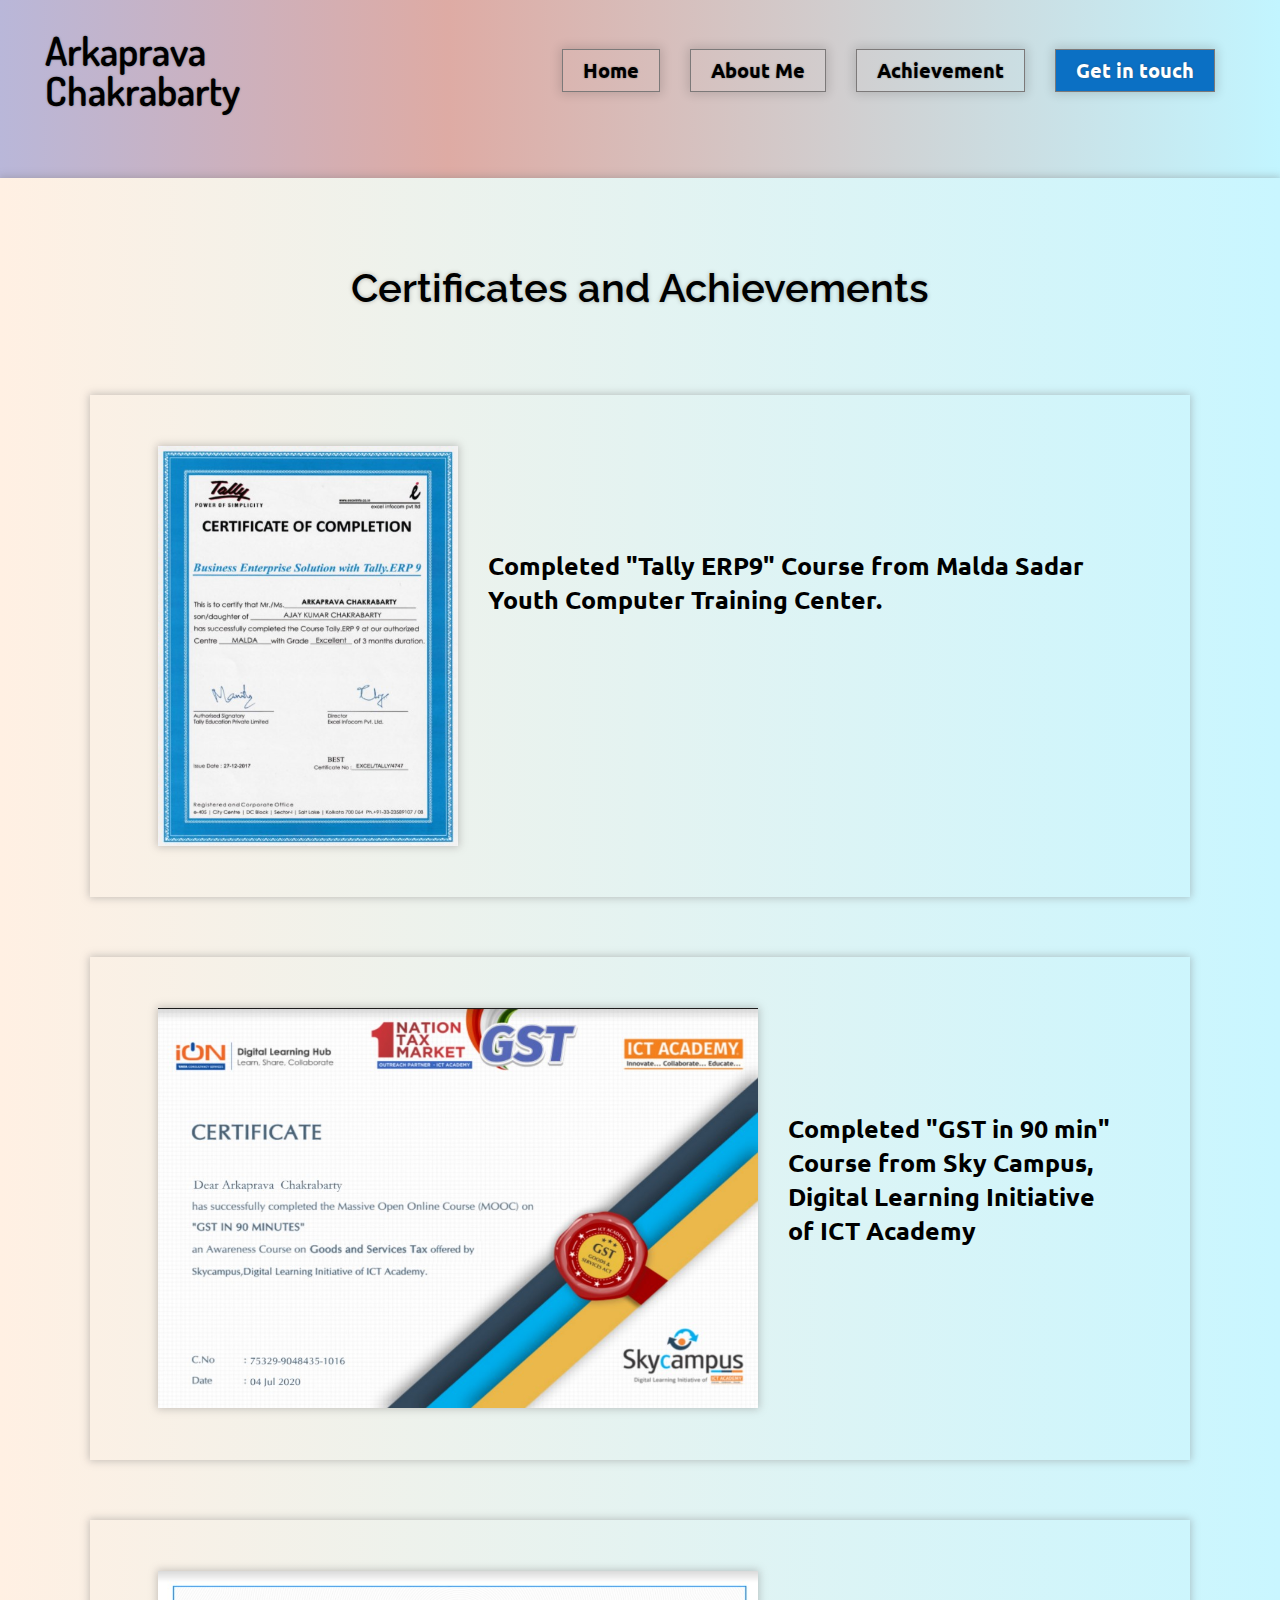
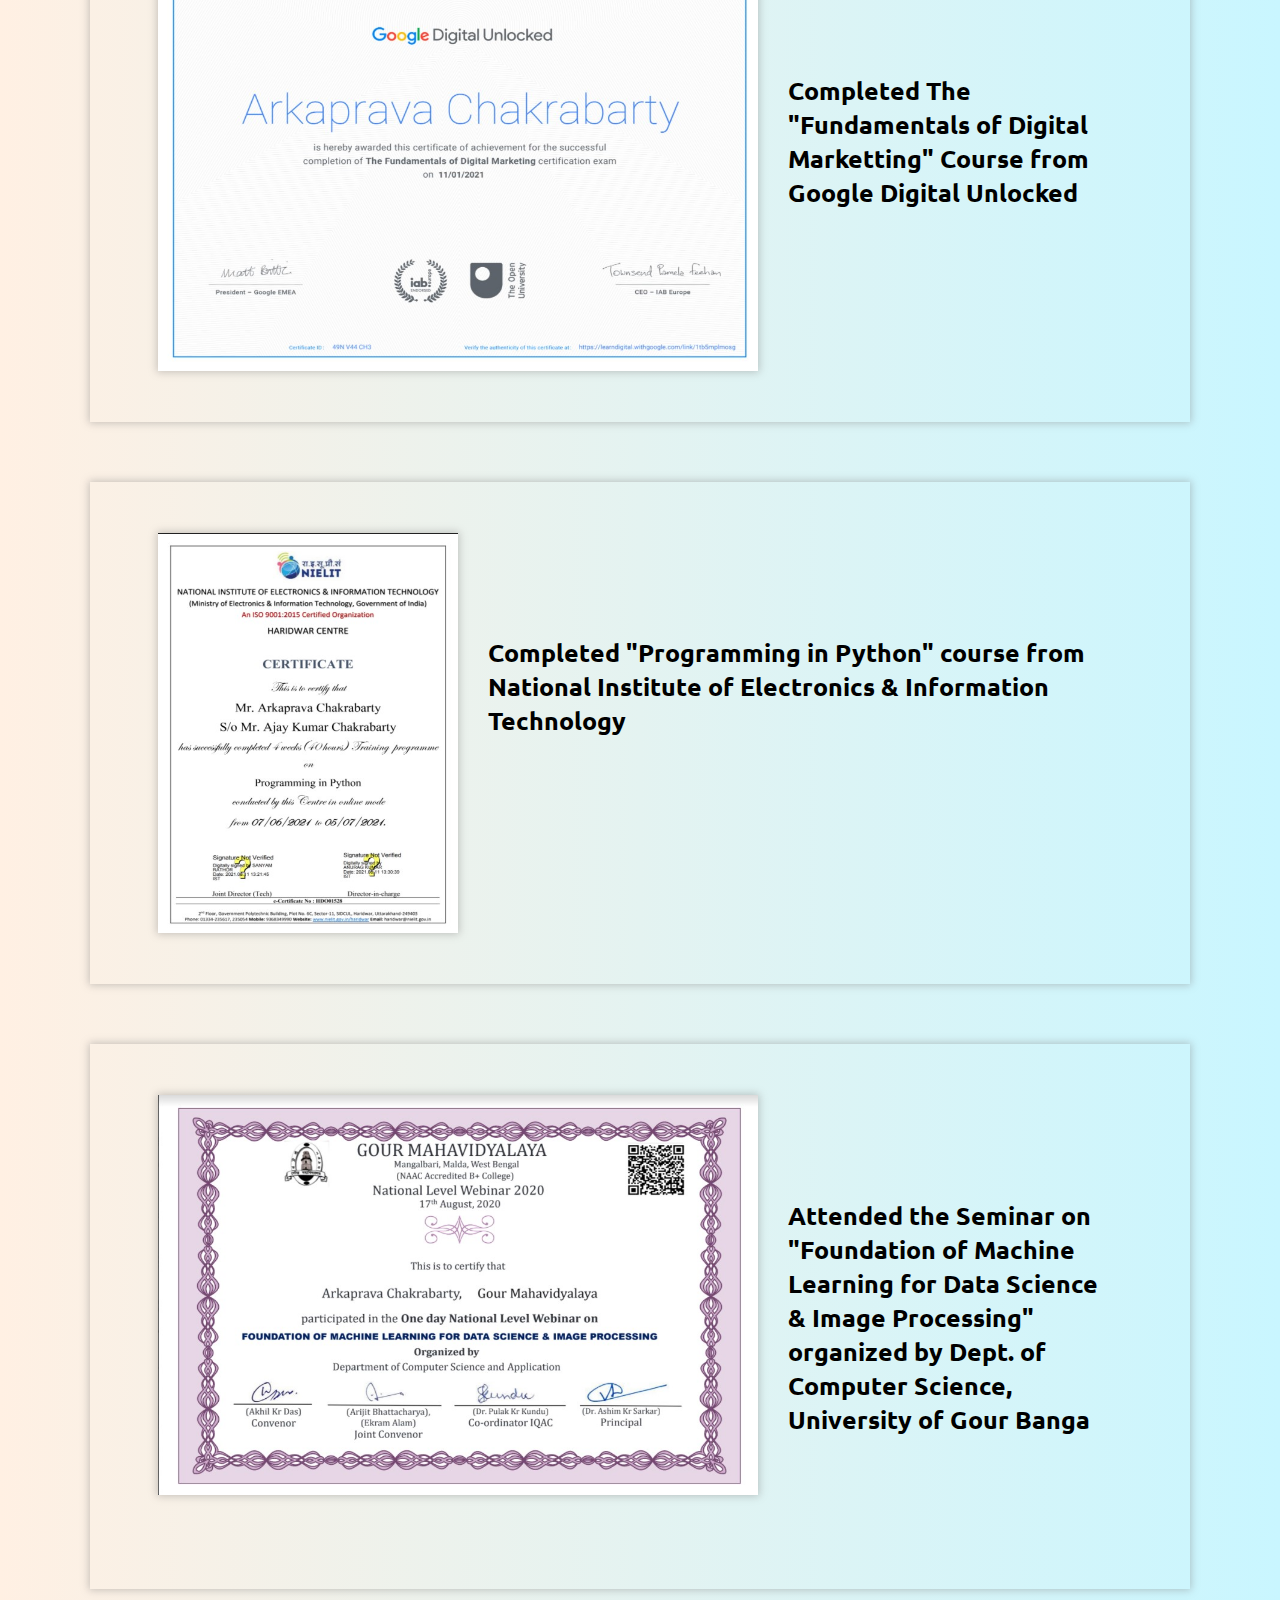
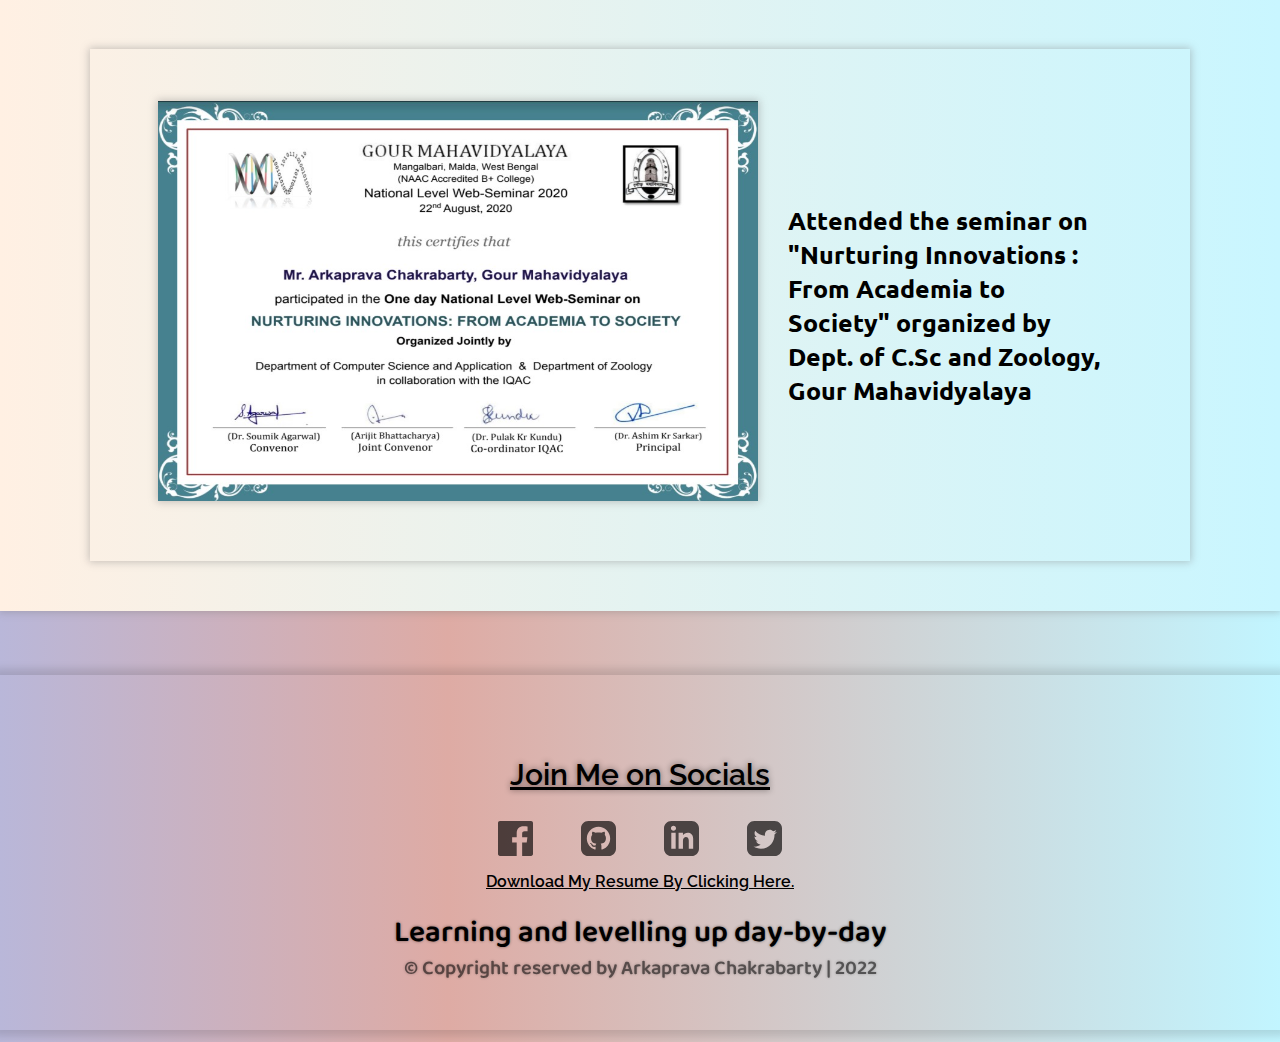
==== commit b3f82d9c: "Add files via upload" ====
--- a/achievement.html
+++ b/achievement.html
@@ -12,19 +12,14 @@
     <title>Achievements</title>
 </head>
 <body>
-    <header class="navBar height-nav-resp" id="">
-        <div class="logo-font">Arkaprava Chakrabarty</div>
-        <ul class="navList visibility-class-resp">
+    <header class="navBar" id="">
+        <div class="logo-font"><a href="index.html">Arkaprava Chakrabarty</a></div>
+        <ul class="navList">
             <li><a href="index.html">Home</a></li>
             <li><a href="#about">About Me</a></li>
             <li><a href="achievement.html">Achievement</a></li>
             <li class="contact-btn"><a href="contact.html">Get in touch</a></li>
         </ul>
-        <div class="burger">
-            <div class="line"></div>
-            <div class="line"></div>
-            <div class="line"></div>
-        </div>
     </header>
     <article>
         <div class="achievement-container">
--- a/css/main.css
+++ b/css/main.css
@@ -1 +1 @@
-@import"https://fonts.googleapis.com/css2?family=Dosis&display=swap";@import"https://fonts.googleapis.com/css2?family=Nunito:wght@300&display=swap";@import"https://fonts.googleapis.com/css2?family=Raleway:wght@300&display=swap";@import"https://fonts.googleapis.com/css2?family=Ubuntu:wght@300&display=swap";@import"https://fonts.googleapis.com/css2?family=Roboto+Mono:wght@300&display=swap";@import"https://fonts.googleapis.com/css2?family=Baloo+Bhaijaan+2&display=swap";html,body,div,span,applet,object,iframe,h1,h2,h3,h4,h5,h6,p,blockquote,pre,a,abbr,acronym,address,big,cite,code,del,dfn,em,img,ins,kbd,q,s,samp,small,strike,strong,sub,sup,tt,var,b,u,i,center,dl,dt,dd,ol,ul,li,fieldset,form,label,legend,table,caption,tbody,tfoot,thead,tr,th,td,article,aside,canvas,details,embed,figure,figcaption,footer,header,hgroup,menu,nav,output,ruby,section,summary,time,mark,audio,video{margin:0;padding:0;border:0;font-size:100%;vertical-align:baseline;text-decoration:none;color:#000}article,aside,details,figcaption,figure,footer,header,hgroup,menu,nav,section{display:block}body{line-height:1}ol,ul{list-style:none}blockquote,q{quotes:none}blockquote:before,blockquote:after{content:"";content:none}q:before,q:after{content:"";content:none}table{border-collapse:collapse;border-spacing:0}body{background:linear-gradient(90deg, #b9b7d9 0%, #deaba4 35%, #c2f5ff 100%);background-repeat:no-repeat;width:auto;background-size:cover}html{scroll-behavior:smooth}.navBar{display:flex;width:100%;background:linear-gradient(90deg, #b9b7d9 0%, #deaba4 35%, #c2f5ff 100%);position:sticky;top:0;cursor:pointer}.burger{display:none;position:absolute;cursor:pointer;right:5%;top:10%}.line{width:33px;background-color:#000;height:4px;margin:3px 3px}.logo-font{display:flex;justify-content:center;align-items:center;text-align:left;width:30%;padding:30px 45px;font-family:"Dosis",sans-serif;font-size:40px;font-weight:600;text-shadow:0px 0px 2px #4343438c}.navList{display:flex;width:70%;justify-content:center;align-items:center;padding-left:10%}.navList li{padding:10px 15px;margin:0px 15px;border:1px solid #7c7979;box-sizing:border-box;box-shadow:0px 0px 10px 2px rgba(0,0,0,.14)}.navList li:hover{background-color:#ffd3d3;transition:all .4s ease-in}.navList li a{padding:5px;font-family:"Ubuntu",sans-serif;font-size:20px;font-weight:600;text-shadow:0px 0px 2px #4343438c}.contact-btn{background-color:#0b70c4}.contact-btn a{color:#fff}.intro-section{display:flex;justify-content:center;align-items:center;margin:5% 0px;padding:3% 0px;background:linear-gradient(90deg, #fff0e3 0%, #c9f6ff 100%);box-shadow:0px 0px 10px 2px rgba(0,0,0,.14)}.intro-text{font-size:20px;padding:20px 0px;text-shadow:0px 0px 14px #60606091}.intro-line1{font-family:"Roboto Mono",monospace;font-weight:600;font-size:35px;margin:15px 0px 10px 0px;padding-right:20px}.intro-line2{font-family:"Nunito",sans-serif;font-weight:600;font-size:45px;margin:15px 0px 10px 0px;padding-right:20px}.intro-line3{font-family:"Raleway",sans-serif;font-weight:600;font-size:30px;margin:15px -10px 10px 0px;background-color:#eabcbc;padding:10px 0px 10px 20px;box-shadow:0px 0px 10px 2px rgba(0,0,0,.14)}.intro-line4{font-family:"Raleway",sans-serif;font-weight:600;font-size:30px;margin:15px 0px 10px 0px;padding-right:20px}.intro-img{padding:20px 10px}.intro-img img{width:250px;box-sizing:border-box;box-shadow:0px 0px 10px 2px rgba(0,0,0,.14)}.intro-description{margin-top:3%;margin-bottom:3%;padding-bottom:3%;display:inline-block;background:linear-gradient(90deg, #fff0e3 0%, #c9f6ff 100%);box-shadow:0px 0px 10px 2px rgba(0,0,0,.14)}.description-heading{font-size:40px;font-family:"Raleway",sans-serif;font-weight:600;width:100%;margin:3% 0px 1% 0px;display:flex;justify-content:center;align-items:center}hr{color:#777;width:30%;margin-bottom:2%}.description-section-container{display:flex}.main-description-container{padding:25px 30px;margin:2%;box-shadow:0px 0px 10px 2px rgba(0,0,0,.14)}.overview-description{font-size:25px;font-family:"Nunito",sans-serif;font-weight:600;padding:10px;margin-bottom:20px}.main-description-container a{font-family:"Ubuntu",sans-serif;font-size:20px;font-weight:600;padding:10px;border-radius:20px;border:1px solid #777;margin-top:2%}.about-content-container{display:flex;flex-direction:column;width:100%;margin-top:7%;margin-bottom:3%;box-shadow:0px 0px 8px 1px rgba(120,118,118,.4);background:linear-gradient(90deg, #fff0e3 0%, #c9f6ff 100%)}.about-content-part1{padding:10px;padding-top:6%}.about-intro-heading{font-size:40px;font-family:"Raleway",sans-serif;text-shadow:0 0 4px #413d3d5c;text-align:center;font-weight:600;margin:30px 10px 5px 10px}.about-content-intro{padding:40px 0px 40px 40px;margin:30px 0px 30px 17%;width:79%}.about-intro-img{width:210px;height:260px;float:left;margin-right:5%}.about-intro-img img{padding:10px;background-color:#fffefe7a;box-shadow:0px 0px 8px 1px rgba(120,118,118,.4)}.about-intro-text{font-family:"Nunito",sans-serif;font-size:30px;font-weight:600;width:55%;padding:0px 20%;line-height:41px;text-align:justify}.about-content-part2{display:flex;padding:40px;margin:20px 30px 30px 30px;width:90%}.about-part2-container{width:30%;text-align:center;box-shadow:0px 0px 8px 1px rgba(120,118,118,.4);padding:25px 30px;margin:2%}.about-part2-img img{width:70px}.about-part2-label{font-size:30px;font-family:"Ubuntu",sans-serif;font-weight:600;padding:20px;margin:5px}.about-part2-description{font-size:20px;font-family:"Nunito",sans-serif;padding:0px 45px 15px 45px;margin:2px 5px}.about-part2-sublabel{font-size:25px;font-family:"Nunito",sans-serif;padding:0px 45px 15px 45px;margin:2px 5px;font-weight:600}.about-part2-label2{font-size:20px;font-family:"Nunito",sans-serif;padding:0px 45px 15px 45px;margin:2px 5px;font-weight:600}.about-part2-menu{padding-top:10px;margin:5px}.about-part2-menu li{font-size:20px;font-family:"Raleway",sans-serif;padding:0px 45px 15px 45px;margin:2px 5px;font-weight:500}.about-part3-container{padding:20px 20px 20px 20px;margin:10px;text-align:center;box-shadow:0px 0px 8px 1px rgba(120,118,118,.4)}.about-part3-description{font-size:30px;font-family:"Ubuntu",sans-serif;font-weight:600;padding:20px;margin:5px}footer{width:100%;margin-top:5%;margin-bottom:1%;box-sizing:border-box;box-shadow:0px 0px 8px 6px rgba(0,0,0,.12);padding:50px;text-align:center}.icon-container{margin:30px 30px 15px 30px}.icon-container a{padding:10px;margin:12px;opacity:.65}.footer-heading{font-size:30px;font-family:"Raleway",sans-serif;font-weight:600;text-shadow:0 0 6px #0000007a;text-decoration:underline;margin:0px 0px 26px 0px;padding:5px}.icon-container a img{width:35px}.resume-link{font-size:16px;font-family:"Raleway",sans-serif;padding:0px 45px 15px 45px;margin:2px 5px;font-weight:600;text-decoration:underline}.footer-caption{padding:20px 30px 7px 30px;margin:10px 30px 3px 30px;font-family:"Baloo Bhaijaan 2",cursive;font-size:30px;font-weight:600;text-shadow:0 0 3px #00000073}.page-copyright{opacity:.6;font-family:"Baloo Bhaijaan 2",cursive;font-size:20px;font-weight:600;text-shadow:0 0 3px #00000073}.achievement-container{display:flex;flex-direction:column;width:100%;margin-top:3%;box-shadow:0px 0px 8px 1px rgba(120,118,118,.4);background:linear-gradient(90deg, #fff0e3 0%, #c9f6ff 100%)}.achievement-heading{font-size:40px;font-family:"Raleway",sans-serif;text-shadow:0 0 4px #413d3d5c;text-align:center;font-weight:600;margin:7% 10px 6% 10px}.achievement-content-container{display:inline-block;width:80%;margin:10px 10% 50px 7%;padding:4% 3%;box-shadow:0px 0px 8px 1px rgba(120,118,118,.4)}.achievement-content-container img{margin:0px 30px 0px 30px;float:left;box-shadow:0px 0px 8px 1px rgba(120,118,118,.4)}.length-img{width:300px;height:400px}.width-img{width:600px;height:400px}.achievement-content-description{font-size:25px;font-family:"Ubuntu",sans-serif;font-weight:600;padding:10% 40px 10% 40px;line-height:34px}.contact-header{display:inline-block;padding:10px;width:90%;margin:55px 55px 40px 55px;position:sticky}.contact-content-container{display:flex;width:100%;margin-top:3%;padding:4% 0px;box-shadow:0px 0px 8px 1px rgba(120,118,118,.4);background:linear-gradient(90deg, #fff0e3 0%, #c9f6ff 100%)}.contact-left-container{justify-content:flex-start;text-align:center;padding:20px;width:50%;box-shadow:0px 0px 8px 1px rgba(120,118,118,.4);margin:15px}.contact-left-heading{font-size:40px;font-family:"Raleway",sans-serif;text-shadow:0 0 4px #413d3d5c;font-weight:600;padding:20px 10px 20px 10px}.contact-left-description{font-size:25px;font-family:"Nunito",sans-serif;font-weight:600;text-shadow:0 0 4px #413d3d5c;padding:10px 60px 20px 60px;text-align:left;line-height:28px}.contact-form{margin:5px 50px 10px 50px;padding:10px 60px}.contact-form div{display:inline-block;width:100%}.contact-form div label{display:inline-block;width:100%;text-align:left;font-family:"Ubuntu",sans-serif;text-shadow:0 0 4px #413d3d5c;font-size:20px;font-weight:600;padding:10px 0px 5px 0px;margin:10px 0px 10px 0px;text-decoration:underline}.contact-form div input{display:inline-block;width:100%;height:50px;padding:0px 20px;margin:5px 0px}.contact-gen-msg{padding:140px}.submit-btn{width:25%;font-size:20px;float:left;border-radius:30px;font-family:"Ubuntu",sans-serif;font-weight:600;background-color:#ffd2d2b5;text-shadow:0 0 4px #413d3d5c}.contact-right-container{justify-content:flex-end;text-align:center;padding:20px;width:50%;box-shadow:0px 0px 8px 1px rgba(120,118,118,.4);margin:15px}.contact-right-myinfo{font-size:40px;font-family:"Raleway",sans-serif;text-shadow:0 0 4px #413d3d5c;font-weight:600;padding:20px 10px 20px 10px}.contact-right-img{float:left;width:200px;height:250px;padding:30px 5px}.contact-right-description{text-align:justify;font-size:30px;font-family:"Nunito",sans-serif;font-weight:600;text-shadow:0 0 4px #413d3d5c;padding:30px;line-height:37px;word-break:break-word}.contact-right-label{width:93%;padding:15px 20px;font-size:25px;font-family:"Nunito",sans-serif;font-weight:600;text-shadow:0 0 4px #413d3d5c;border-radius:30px;background-color:#caffff;margin-top:30px;margin-bottom:10px;text-align:center}.contact-right-address{width:100%;display:flex;justify-content:flex-start;padding:10px 10px;font-size:25px;font-family:"Raleway",sans-serif;font-weight:600;text-shadow:0 0 4px #413d3d5c;text-align:left}.contact-right-mail{width:100%;display:flex;justify-content:flex-start;padding:10px 10px;font-size:25px;font-family:"Raleway",sans-serif;font-weight:600;text-shadow:0 0 4px #413d3d5c;text-align:left}.contact-right-mail span{padding-left:10px;font-family:"Nunito",sans-serif;font-weight:100}@media only screen and (max-width: 1145px){.navBar{flex-direction:column;transition:all .7s ease-out}.navBar li a{font-size:15px}.navList{flex-direction:column}.navList li{border:none;box-shadow:none;position:relative}.intro-section{flex-direction:column-reverse}.intro-img img{width:150px}.intro-line1{font-size:20px}.intro-line2{font-size:20px}.intro-line3{margin:0px;font-size:20px}.intro-line4{font-size:20px}.description-section-container{flex-direction:column}.about-content-part2{flex-direction:column}.burger{display:block}.height-nav-resp{height:132px}.visibility-class-resp{opacity:0}.about-content-part1{padding:0;margin:0}.about-content-intro{flex-direction:column;display:flex;width:80%;margin:0px;padding:0px}.about-intro-text{width:100%;padding:5% 10%;text-align:justify;font-size:23px}.about-content-part2{padding:0}.about-intro-img{margin-left:10%;float:none}.about-part2-container{width:93%;padding:20px 0px 20px 0px}.footer-heading{font-size:18px}.icon-container{margin:0px;width:100%}.icon-container a{margin:22% 0px}.resume-link{padding:0px;margin:0px}.resume-div-resp{margin-top:30px}.footer-caption{margin:10px 0px 3px 0px;padding:0px;font-size:20px}}@media only screen and (max-width: 1145px){.achievement-heading{font-size:25px;margin:7% 0px 6% 0px}.width-img{width:300px;height:200px}.achievement-content-container img{margin:0px 30px 20px 30px}.achievement-content-description{font-size:20px}}@media only screen and (max-width: 1145px){.contact-content-container{flex-direction:column;width:100%}.contact-left-container{width:100%;margin:0;padding:0;margin-bottom:4%}.contact-left-description{text-align:center}.contact-form{width:76%}.contact-right-container{width:100%;margin:0;padding:0;margin-top:2%}.contact-right-address{width:60%}.contact-right-mail{width:50%}}/*# sourceMappingURL=main.css.map */
+@import"https://fonts.googleapis.com/css2?family=Dosis&display=swap";@import"https://fonts.googleapis.com/css2?family=Nunito:wght@300&display=swap";@import"https://fonts.googleapis.com/css2?family=Raleway:wght@300&display=swap";@import"https://fonts.googleapis.com/css2?family=Ubuntu:wght@300&display=swap";@import"https://fonts.googleapis.com/css2?family=Roboto+Mono:wght@300&display=swap";@import"https://fonts.googleapis.com/css2?family=Baloo+Bhaijaan+2&display=swap";html,body,div,span,applet,object,iframe,h1,h2,h3,h4,h5,h6,p,blockquote,pre,a,abbr,acronym,address,big,cite,code,del,dfn,em,img,ins,kbd,q,s,samp,small,strike,strong,sub,sup,tt,var,b,u,i,center,dl,dt,dd,ol,ul,li,fieldset,form,label,legend,table,caption,tbody,tfoot,thead,tr,th,td,article,aside,canvas,details,embed,figure,figcaption,footer,header,hgroup,menu,nav,output,ruby,section,summary,time,mark,audio,video{margin:0;padding:0;border:0;font-size:100%;vertical-align:baseline;text-decoration:none;color:#000}article,aside,details,figcaption,figure,footer,header,hgroup,menu,nav,section{display:block}body{line-height:1}ol,ul{list-style:none}blockquote,q{quotes:none}blockquote:before,blockquote:after{content:"";content:none}q:before,q:after{content:"";content:none}table{border-collapse:collapse;border-spacing:0}body{background:linear-gradient(90deg, #b9b7d9 0%, #deaba4 35%, #c2f5ff 100%);background-repeat:no-repeat;width:auto;background-size:cover}html{scroll-behavior:smooth}.navBar{display:flex;width:100%;background:linear-gradient(90deg, #b9b7d9 0%, #deaba4 35%, #c2f5ff 100%);position:sticky;top:0;cursor:pointer}.burger{display:none;position:absolute;cursor:pointer;right:5%;top:10%}.line{width:33px;background-color:#000;height:4px;margin:3px 3px}.logo-font{display:flex;justify-content:center;align-items:center;width:33%}.logo-font a{padding:30px 45px;font-family:"Dosis",sans-serif;font-size:40px;font-weight:600;text-shadow:0px 0px 2px #4343438c}.navList{display:flex;width:70%;justify-content:center;align-items:center;padding-left:10%}.navList li{padding:10px 15px;margin:0px 15px;border:1px solid #7c7979;box-sizing:border-box;box-shadow:0px 0px 10px 2px rgba(0,0,0,.14)}.navList li:hover{background-color:#ffd3d3;transition:all .4s ease-in}.navList li a{padding:5px;font-family:"Ubuntu",sans-serif;font-size:20px;font-weight:600;text-shadow:0px 0px 2px #4343438c}.contact-btn{background-color:#0b70c4}.contact-btn a{color:#fff}.intro-section{display:flex;justify-content:center;align-items:center;margin:5% 0px;padding:3% 0px;background:linear-gradient(90deg, #fff0e3 0%, #c9f6ff 100%);box-shadow:0px 0px 10px 2px rgba(0,0,0,.14)}.intro-text{font-size:20px;padding:20px 0px;text-shadow:0px 0px 14px #60606091}.intro-line1{font-family:"Roboto Mono",monospace;font-weight:600;font-size:35px;margin:15px 0px 10px 0px;padding-right:20px}.intro-line2{font-family:"Nunito",sans-serif;font-weight:600;font-size:45px;margin:15px 0px 10px 0px;padding-right:20px}.intro-line3{font-family:"Raleway",sans-serif;font-weight:600;font-size:30px;margin:15px -10px 10px 0px;background-color:#eabcbc;padding:10px 0px 10px 20px;box-shadow:0px 0px 10px 2px rgba(0,0,0,.14)}.intro-line4{font-family:"Raleway",sans-serif;font-weight:600;font-size:30px;margin:15px 0px 10px 0px;padding-right:20px}.intro-img{padding:20px 10px}.intro-img img{width:250px;box-sizing:border-box;box-shadow:0px 0px 10px 2px rgba(0,0,0,.14)}.intro-description{margin-top:3%;margin-bottom:3%;padding-bottom:3%;display:inline-block;background:linear-gradient(90deg, #fff0e3 0%, #c9f6ff 100%);box-shadow:0px 0px 10px 2px rgba(0,0,0,.14)}.description-heading{font-size:40px;font-family:"Raleway",sans-serif;font-weight:600;width:100%;margin:3% 0px 1% 0px;display:flex;justify-content:center;align-items:center}hr{color:#777;width:30%;margin-bottom:2%}.description-section-container{display:flex}.main-description-container{padding:25px 30px;margin:2%;box-shadow:0px 0px 10px 2px rgba(0,0,0,.14)}.overview-description{font-size:25px;font-family:"Nunito",sans-serif;font-weight:600;padding:10px;margin-bottom:20px}.main-description-container a{font-family:"Ubuntu",sans-serif;font-size:20px;font-weight:600;padding:10px;border-radius:20px;border:1px solid #777;margin-top:2%}.about-content-container{display:flex;flex-direction:column;width:100%;margin-top:7%;margin-bottom:3%;box-shadow:0px 0px 8px 1px rgba(120,118,118,.4);background:linear-gradient(90deg, #fff0e3 0%, #c9f6ff 100%)}.about-content-part1{padding:10px;padding-top:6%}.about-intro-heading{font-size:40px;font-family:"Raleway",sans-serif;text-shadow:0 0 4px #413d3d5c;text-align:center;font-weight:600;margin:30px 10px 5px 10px}.about-content-intro{padding:40px 0px 40px 40px;margin:30px 0px 30px 17%;width:79%}.about-intro-img{width:210px;height:260px;float:left;margin-right:5%}.about-intro-img img{padding:10px;background-color:#fffefe7a;box-shadow:0px 0px 8px 1px rgba(120,118,118,.4)}.about-intro-text{font-family:"Nunito",sans-serif;font-size:30px;font-weight:600;width:55%;padding:0px 20%;line-height:41px;text-align:justify}.about-content-part2{display:flex;padding:40px;margin:20px 30px 30px 30px;width:90%}.about-part2-container{width:30%;text-align:center;box-shadow:0px 0px 8px 1px rgba(120,118,118,.4);padding:25px 30px;margin:2%}.about-part2-img img{width:70px}.about-part2-label{font-size:30px;font-family:"Ubuntu",sans-serif;font-weight:600;padding:20px;margin:5px}.about-part2-description{font-size:20px;font-family:"Nunito",sans-serif;padding:0px 45px 15px 45px;margin:2px 5px}.about-part2-sublabel{font-size:25px;font-family:"Nunito",sans-serif;padding:0px 45px 15px 45px;margin:2px 5px;font-weight:600}.about-part2-label2{font-size:20px;font-family:"Nunito",sans-serif;padding:0px 45px 15px 45px;margin:2px 5px;font-weight:600}.about-part2-menu{padding-top:10px;margin:5px}.about-part2-menu li{font-size:20px;font-family:"Raleway",sans-serif;padding:0px 45px 15px 45px;margin:2px 5px;font-weight:500}.about-part3-container{padding:20px 20px 20px 20px;margin:10px;text-align:center;box-shadow:0px 0px 8px 1px rgba(120,118,118,.4)}.about-part3-description{font-size:30px;font-family:"Ubuntu",sans-serif;font-weight:600;padding:20px;margin:5px}footer{width:100%;margin-top:5%;margin-bottom:1%;box-sizing:border-box;box-shadow:0px 0px 8px 6px rgba(0,0,0,.12);padding:50px;text-align:center}.icon-container{margin:30px 30px 15px 30px}.icon-container a{padding:10px;margin:12px;opacity:.65}.footer-heading{font-size:30px;font-family:"Raleway",sans-serif;font-weight:600;text-shadow:0 0 6px #0000007a;text-decoration:underline;margin:0px 0px 26px 0px;padding:5px}.icon-container a img{width:35px}.resume-link{font-size:16px;font-family:"Raleway",sans-serif;padding:0px 45px 15px 45px;margin:2px 5px;font-weight:600;text-decoration:underline}.footer-caption{padding:20px 30px 7px 30px;margin:10px 30px 3px 30px;font-family:"Baloo Bhaijaan 2",cursive;font-size:30px;font-weight:600;text-shadow:0 0 3px #00000073}.page-copyright{opacity:.6;font-family:"Baloo Bhaijaan 2",cursive;font-size:20px;font-weight:600;text-shadow:0 0 3px #00000073}.achievement-container{display:flex;flex-direction:column;width:100%;margin-top:3%;box-shadow:0px 0px 8px 1px rgba(120,118,118,.4);background:linear-gradient(90deg, #fff0e3 0%, #c9f6ff 100%)}.achievement-heading{font-size:40px;font-family:"Raleway",sans-serif;text-shadow:0 0 4px #413d3d5c;text-align:center;font-weight:600;margin:7% 10px 6% 10px}.achievement-content-container{display:inline-block;width:80%;margin:10px 10% 50px 7%;padding:4% 3%;box-shadow:0px 0px 8px 1px rgba(120,118,118,.4)}.achievement-content-container img{margin:0px 30px 0px 30px;float:left;box-shadow:0px 0px 8px 1px rgba(120,118,118,.4)}.length-img{width:300px;height:400px}.width-img{width:600px;height:400px}.achievement-content-description{font-size:25px;font-family:"Ubuntu",sans-serif;font-weight:600;padding:10% 40px 10% 40px;line-height:34px}.contact-header{display:inline-block;padding:10px;width:90%;margin:55px 55px 40px 55px;position:sticky}.contact-content-container{display:flex;width:100%;margin-top:3%;padding:4% 0px;box-shadow:0px 0px 8px 1px rgba(120,118,118,.4);background:linear-gradient(90deg, #fff0e3 0%, #c9f6ff 100%)}.contact-left-container{justify-content:flex-start;text-align:center;padding:20px;width:50%;box-shadow:0px 0px 8px 1px rgba(120,118,118,.4);margin:15px}.contact-left-heading{font-size:40px;font-family:"Raleway",sans-serif;text-shadow:0 0 4px #413d3d5c;font-weight:600;padding:20px 10px 20px 10px}.contact-left-description{font-size:25px;font-family:"Nunito",sans-serif;font-weight:600;text-shadow:0 0 4px #413d3d5c;padding:10px 60px 20px 60px;text-align:left;line-height:28px}.contact-form{margin:5px 50px 10px 50px;padding:10px 60px}.contact-form div{display:inline-block;width:100%}.contact-form div label{display:inline-block;width:100%;text-align:left;font-family:"Ubuntu",sans-serif;text-shadow:0 0 4px #413d3d5c;font-size:20px;font-weight:600;padding:10px 0px 5px 0px;margin:10px 0px 10px 0px;text-decoration:underline}.contact-form div input{display:inline-block;width:100%;height:50px;padding:0px 20px;margin:5px 0px}.contact-gen-msg{padding:140px}.submit-btn{width:25%;font-size:20px;float:left;border-radius:30px;font-family:"Ubuntu",sans-serif;font-weight:600;background-color:#ffd2d2b5;text-shadow:0 0 4px #413d3d5c}.contact-right-container{justify-content:flex-end;text-align:center;padding:20px;width:50%;box-shadow:0px 0px 8px 1px rgba(120,118,118,.4);margin:15px}.contact-right-myinfo{font-size:40px;font-family:"Raleway",sans-serif;text-shadow:0 0 4px #413d3d5c;font-weight:600;padding:20px 10px 20px 10px}.contact-right-img{float:left;width:200px;height:250px;padding:30px 5px}.contact-right-description{text-align:justify;font-size:30px;font-family:"Nunito",sans-serif;font-weight:600;text-shadow:0 0 4px #413d3d5c;padding:30px;line-height:37px;word-break:break-word}.contact-right-label{width:93%;padding:15px 20px;font-size:25px;font-family:"Nunito",sans-serif;font-weight:600;text-shadow:0 0 4px #413d3d5c;border-radius:30px;background-color:#caffff;margin-top:30px;margin-bottom:10px;text-align:center}.contact-right-address{width:100%;display:flex;justify-content:flex-start;padding:10px 10px;font-size:25px;font-family:"Raleway",sans-serif;font-weight:600;text-shadow:0 0 4px #413d3d5c;text-align:left}.contact-right-mail{width:100%;display:flex;justify-content:flex-start;padding:10px 10px;font-size:25px;font-family:"Raleway",sans-serif;font-weight:600;text-shadow:0 0 4px #413d3d5c;text-align:left}.contact-right-mail span{padding-left:10px;font-family:"Nunito",sans-serif;font-weight:100}@media only screen and (max-width: 1145px){.navBar{flex-direction:column;transition:all .7s ease-out}.logo-font{width:100%}.navBar li a{font-size:15px}.navList{font-size:10px;flex-direction:row;padding:0;margin:0;justify-content:center;width:100%}.navList li{border:none;box-shadow:none;padding:7px 0px}.intro-section{flex-direction:column-reverse}.intro-img img{width:150px}.intro-line1{font-size:20px}.intro-line2{font-size:20px}.intro-line3{margin:0px;font-size:20px}.intro-line4{font-size:20px}.description-section-container{flex-direction:column}.about-content-part2{flex-direction:column}.burger{display:block}.height-nav-resp{height:132px}.visibility-class-resp{opacity:0}.about-content-part1{padding:0;margin:0}.about-content-intro{flex-direction:column;display:flex;width:80%;margin:0px;padding:0px}.about-intro-text{width:100%;padding:5% 10%;text-align:justify;font-size:23px}.about-content-part2{padding:0}.about-intro-img{margin-left:10%;float:none}.about-part2-container{width:93%;padding:20px 0px 20px 0px}.footer-heading{font-size:18px}.icon-container{margin:0px;width:100%}.icon-container a{margin:22% 0px}.resume-link{padding:0px;margin:0px}.resume-div-resp{margin-top:30px}.footer-caption{margin:10px 0px 3px 0px;padding:0px;font-size:20px}}@media only screen and (max-width: 1145px){.achievement-heading{font-size:25px;margin:7% 0px 6% 0px}.length-img{width:190px;height:250px}.width-img{width:300px;height:200px}.achievement-content-container img{margin:0px 30px 20px 30px}.achievement-content-description{font-size:20px}}@media only screen and (max-width: 450px){.width-img{width:190px;height:120px}}@media only screen and (max-width: 1145px){.contact-content-container{flex-direction:column;width:100%}.contact-left-container{width:100%;margin:0;padding:0;margin-bottom:4%}.contact-left-description{text-align:center}.contact-form{width:76%}.contact-right-container{width:100%;margin:0;padding:0;margin-top:2%}.contact-right-address{width:60%}.contact-right-mail{width:50%}}@media only screen and (max-width: 655px){.contact-form{margin:0;padding:10px 30px}.contact-right-label{width:89%}}/*# sourceMappingURL=main.css.map */
